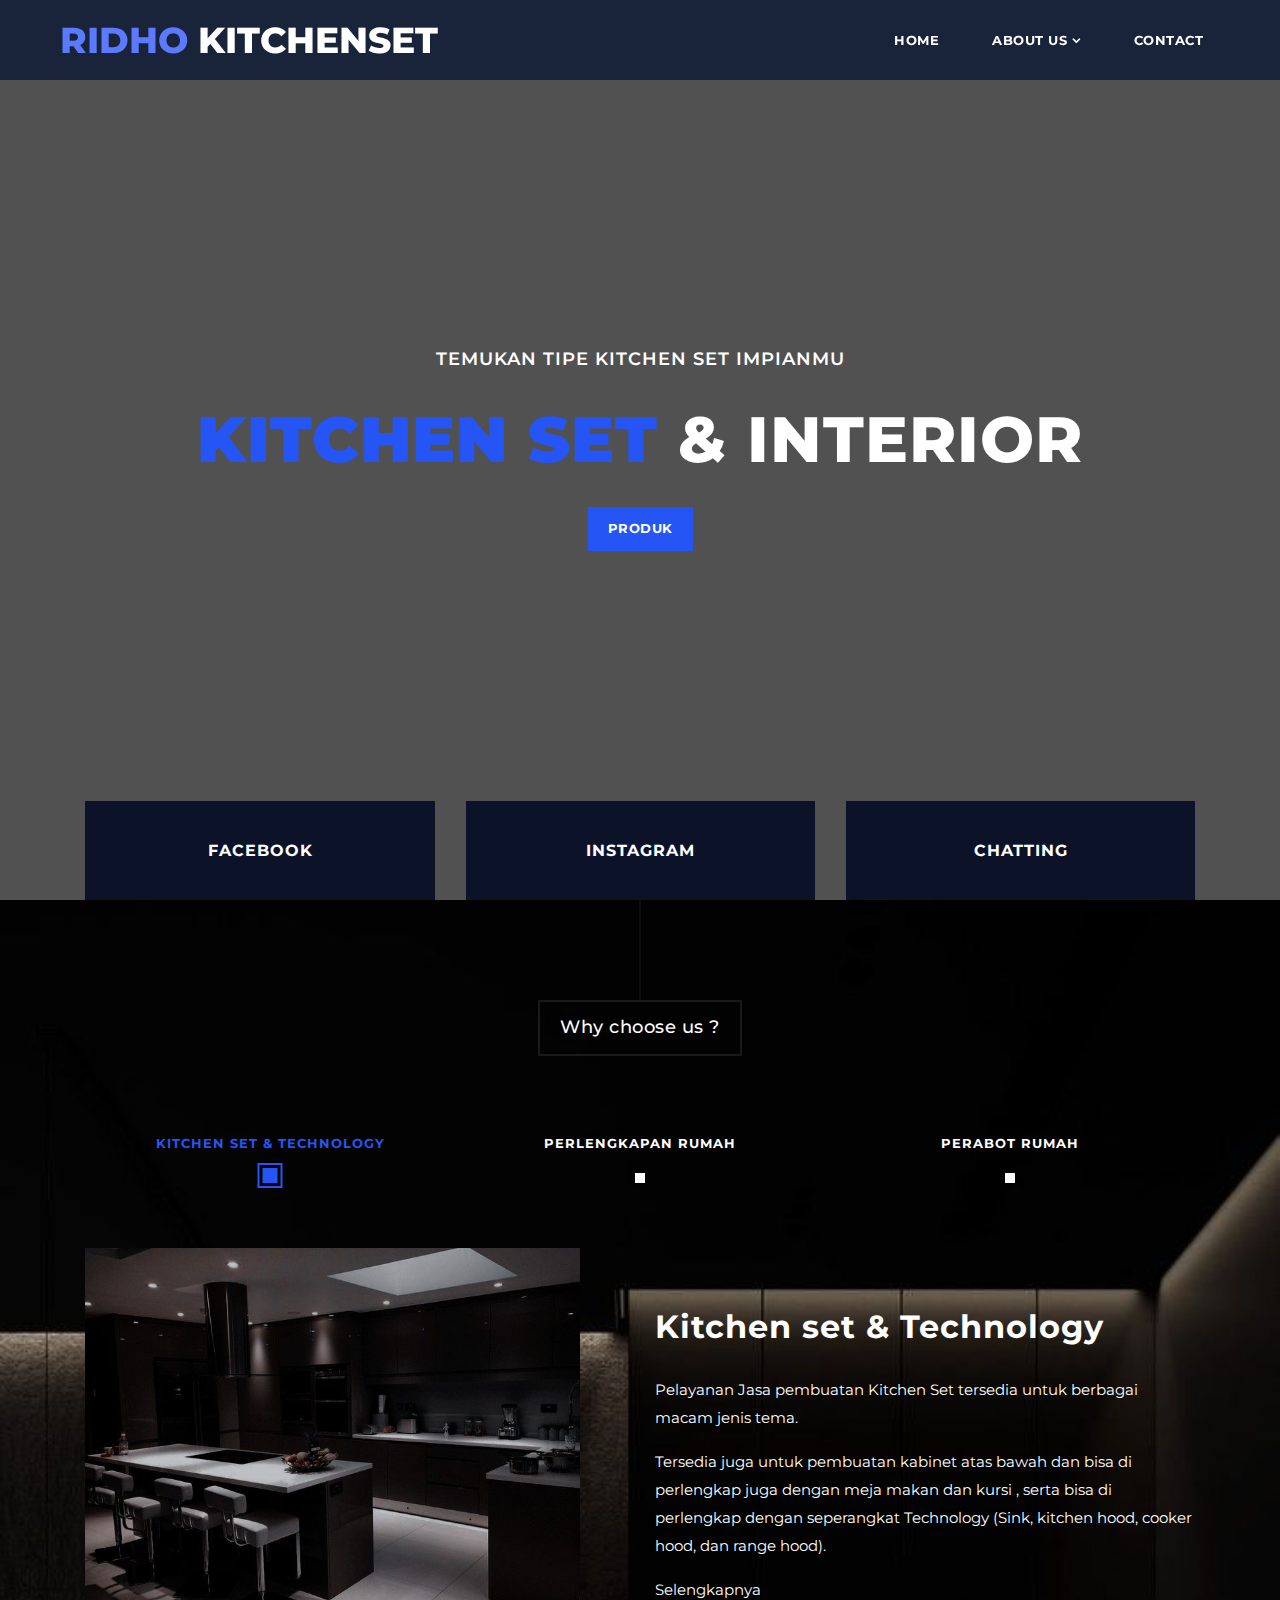
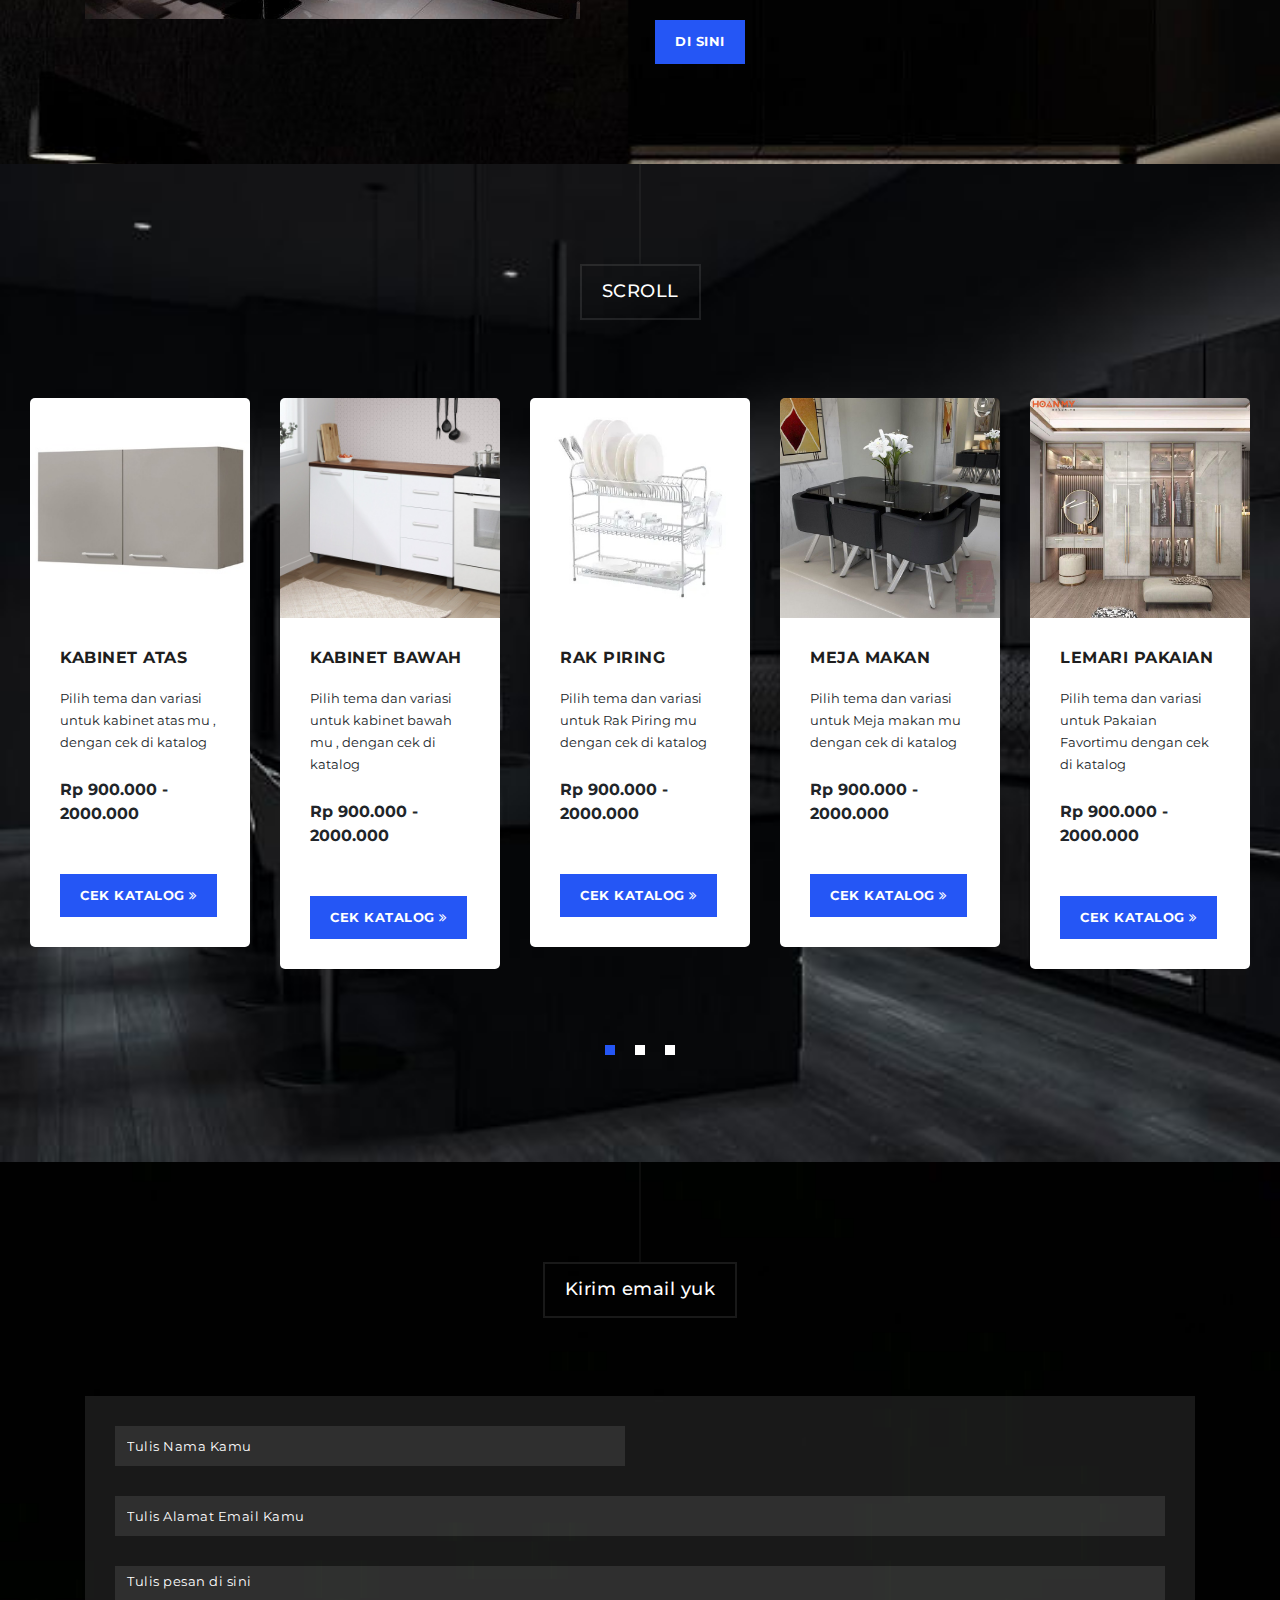
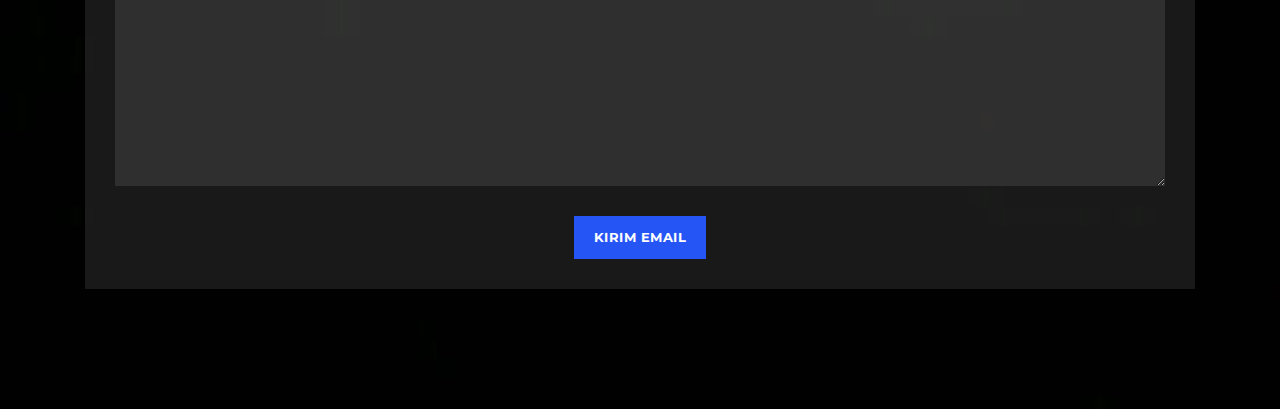
==== index.html @ 4e461154 "first commit" ====
<!DOCTYPE html>
<html lang="en">
  <head>
    <meta charset="utf-8" />
    <meta name="viewport" content="width=device-width, initial-scale=1, shrink-to-fit=no" />
    <meta name="description" content="" />
    <meta name="author" content="" />
    <link href="https://fonts.googleapis.com/css?family=Montserrat:100,200,300,400,500,600,700,800,900" rel="stylesheet" />

    <title>Ridho Kitchen Set</title>

    <!-- Bootstrap core CSS -->
    <link href="vendor/bootstrap/css/bootstrap.min.css" rel="stylesheet" />

    <!-- Additional CSS Files -->
    <link rel="stylesheet" href="assets/css/fontawesome.css" />
    <link rel="stylesheet" href="assets/css/templatemo-grad-school.css" />
    <link rel="stylesheet" href="assets/css/owl.css" />
    <link rel="stylesheet" href="assets/css/lightbox.css" />
  </head>

  <body>
    <!--header-->
    <header class="main-header clearfix" role="header">
      <div class="logo">
        <a href="#"><em>RIDHO</em> KITCHENSET</a>
      </div>
      <a href="#menu" class="menu-link"><i class="fa fa-bars"></i></a>
      <nav id="menu" class="main-nav" role="navigation">
        <ul class="main-menu">
          <li><a href="#section1">Home</a></li>
          <li class="has-submenu">
            <a href="#section2">About Us</a>
            <ul class="sub-menu">
              <li><a href="#section2">Profile</a></li>
              <li><a href="#section3">produk</a></li>
            </ul>
          </li>
          
          <!-- <li><a href="#section5">Video</a></li> -->
          <li><a href="#section6">Contact</a></li>
        </ul>
      </nav>
    </header>

    <!-- ***** Main Banner Area Start ***** -->
    <section class="section main-banner" id="top" data-section="section1">
      <video autoplay muted loop id="bg-video">
        <source src="/assets/images/Beautiful Interior.mp4" type="video/mp4" />
      </video>

      <div class="video-overlay header-text">
        <div class="caption">
          <h6>Temukan tipe Kitchen set impianmu</h6>
          <h2><em>KITCHEN SET</em> & INTERIOR</h2>
          <div class="main-button">
            <div class="scroll-to-section"><a href="#section3">PRODUK</a></div>
          </div>
        </div>
      </div>
    </section>
    <!-- ***** Main Banner Area End ***** -->

    <section class="features">
      <div class="container">
        <div class="row">
          <div class="col-lg-4 col-12">
            <div class="features-post">
              <div class="features-content">
                <div class="content-show">
                  <h4 class="text-center">FACEBOOK</h4>
                </div>
                <div class="content-hide">
                  <p>Kunjungi Kami di Facebook</p>
                  <div><a href="https://www.facebook.com">Klik di sini</a></div>
                </div>
              </div>
            </div>
          </div>
          <div class="col-lg-4 col-12">
            <div class="features-post second-features">
              <div class="features-content">
                <div class="content-show">
                  <h4 class="text-center">INSTAGRAM</h4>
                </div>
                <div class="content-hide">
                     <p>Kunjungi Postingan Kami dan Karya kami di instagram</p>
                   <div><a href="https://www.instagram.com/ridho_kitchensetbekasi/">Klik di sini</a></div>
                </div>
              </div>
            </div>
          </div>
          <div class="col-lg-4 col-12">
            <div class="features-post third-features">
              <div class="features-content">
                <div class="content-show">
                  <h4 class="text-center">CHATTING</h4>
                </div>
                <div class="content-hide">
                  <p>Kamu bisa hubungi kami untuk keterangan lebih lanjut</p>
                  <div><a href="https://wa.me/6287800111429">Klik di sini</a></div>
                </div>
              </div>
            </div>
          </div>
        </div>
      </div>
    </section>

    <section class="section why-us" data-section="section2">
      <div class="container">
        <div class="row">
          <div class="col-md-12">
            <div class="section-heading">
              <h2>Why choose us ?</h2>
            </div>
          </div>
          <div class="col-md-12">
            <div id="tabs">
              <ul>
                <li><a href="#tabs-1">Kitchen set & Technology</a></li>
                <li><a href="#tabs-2">Perlengkapan Rumah</a></li>
                <li><a href="#tabs-3">Perabot rumah</a></li>
              </ul>
              <section class='tabs-content'>
                <article id='tabs-1'>
                  <div class="row">
                    <div class="col-md-6">
                      <img src="assets/images/39dcbdeb-47bd-4129-898d-5c1785a652ee.jpg" alt="">
                    </div>
                    <div class="col-md-6">
                      <h4>Kitchen set & Technology</h4>
                      <p>Pelayanan Jasa pembuatan Kitchen Set tersedia untuk berbagai macam jenis tema.</p>
                      <p>
                        Tersedia juga untuk pembuatan kabinet atas bawah dan bisa di perlengkap juga dengan meja makan dan kursi , serta bisa di perlengkap dengan seperangkat Technology (Sink, kitchen hood, cooker hood, dan range hood).
                      </p>
                      <p>Selengkapnya</p>
                      <div class="main-button">
                        <div class="scroll-to-section"><a href="#section3">Di sini</a></div>
                    </div>
                  </div>
                </article>
                <article id='tabs-2'>
                  <div class="row">
                    <div class="col-md-6">
                      <img src="assets/images/0 Meu iscript.jpg" alt="">
                    </div>
                    <div class="col-md-6">
                      <h4>Top Perlengkapan Rumah</h4>
                      <p>Tersedia juga Perlengkapan Rumah.</p> 
                      <p>Terutama meja rias , Lemari , meja belajar , Meja makan , kursi , Kabinet Buku , Rak Sepatu , dll</p>
                    </div>
                  </div>
                </article>
                <article id='tabs-3'>
                  <div class="row">
                    <div class="col-md-6">
                      <img src="assets/images/The Plan Of Destiny.jpg" alt="">
                    </div>
                    <div class="col-md-6">
                      <h4>Perabotan Rumah</h4>
                      <p>Tersedia juga perabot rumah lengkap , seperti : </p>
                      <p>Alat Dapur , Alat masak, Gantungan Pakaian , Rak piring , Lampu , dll .</p>
                    </div>
                  </div>
                </article>
              </section>
            </div>
          </div>
        </div>
      </div>
    </section>

  
   
  <section class="section courses" data-section="section3">
    <div class="container-fluid">
      <div class="row">
        <div class="col-md-12">
          <div class="section-heading">
            <h2>SCROLL</h2>
          </div>
        </div>
        <div class="owl-carousel owl-theme">
          <div class="item">
            <img src="assets/images/Kabinet atas.jpg" alt="">
            <div class="down-content">
              <h4>Kabinet atas</h4>
              <p> Pilih tema dan variasi untuk kabinet atas mu , dengan cek di katalog </p>
            
              <strong>Rp 900.000 - 2000.000</strong>
              <br>
              <br>
              <br>
                <div class="main-button">
                  <a href="Katalog.html">Cek Katalog  <i class="fa fa-angle-double-right"></i></a>
              </div>
            </div>
          </div>
          <div class="item">
            <img src="assets/images/kabin bawah.jpg" alt="">
            <div class="down-content">
              <h4>Kabinet bawah</h4>
              <p>Pilih tema dan variasi untuk kabinet bawah mu , dengan cek di katalog </p>
          
              <strong>Rp 900.000 - 2000.000</strong>
              <br>
              <br>
              <br>
                <div class="main-button">
                  <a href="Katalog.html">Cek Katalog  <i class="fa fa-angle-double-right"></i></a>
              </div>
            </div>
          </div>
          <div class="item">
            <img src="assets/images/10361595_1.jpg" alt="">
            <div class="down-content">
              <h4> Rak Piring </h4>
              <p>Pilih tema dan variasi untuk Rak Piring mu dengan cek di katalog</p>
              
              <strong>Rp 900.000 - 2000.000</strong>
              <br>
              <br>
              <br>
                <div class="main-button">
                  <a href="Katalog.html">Cek Katalog  <i class="fa fa-angle-double-right"></i></a>
              </div>
            </div>
          </div>
          <div class="item">
            <img src="assets/images/home decoration design for beginners.jpg" alt="">
            <div class="down-content">
              <h4>Meja Makan</h4>
              <p>Pilih tema dan variasi untuk Meja makan mu dengan cek di katalog</p>
             
              <strong>Rp 900.000 - 2000.000</strong>
              <br>
              <br>
              <br>
                <div class="main-button">
                  <a href="Katalog.html">Cek Katalog  <i class="fa fa-angle-double-right"></i></a>
              </div>
            </div>
          </div>
          <div class="item">
            <img src="assets/images/Modern Cupboard Design Ideas for Bedroom 2022__Modern Wardrobe Interior Design.jpg" alt="">
            <div class="down-content">
              <h4>Lemari Pakaian</h4>
              <p>Pilih tema dan variasi untuk Pakaian Favortimu dengan cek di katalog </p>
              
              <strong>Rp 900.000 - 2000.000</strong>
              <br>
              <br>
              <br>
                <div class="main-button">
                  <a href="Katalog.html">Cek Katalog  <i class="fa fa-angle-double-right"></i></a>
              </div>
            </div>
          </div>
          <div class="item">
            <img src="assets/images/Rak Kreasi.jpg" alt="">
            <div class="down-content">
              <h4>Variasi Rak</h4>
              <p>Pilih tema dan variasi untuk Pakaian Favortimu dengan cek di katalog </p>
             
              <strong>Rp 900.000 - 2000.000</strong>
              <br>
              <br>
              <br>
                <div class="main-button">
                  <a href="Katalog.html">Cek Katalog  <i class="fa fa-angle-double-right"></i></a>
              </div>
            </div>
          </div>
          <div class="item">
            <img src="assets/images/Cute Tree Night Light JK2141.jpg" alt="">
            <div class="down-content">
              <h4>Kreasi Lampu</h4>
              <p>Pilih tema dan variasi untuk Lampu Favortimu dengan cek di katalog.</p>
              
              <strong>Rp 900.000 - 2000.000</strong>
              <br>
              <br>
              <br>
                <div class="main-button">
                  <a href="Katalog.html">Cek Katalog  <i class="fa fa-angle-double-right"></i></a>
              </div>
            </div>
          </div>
          <div class="item">
            <img src="assets/images/images (7).jpg" alt="">
            <div class="down-content">
              <h4> Technology & Alat Kebersihan</h4>
              <p>Pilih tema dan variasi untuk Technology dan alat kebersihan mu dengan cek di katalog </p>
             
              <strong>Rp 900.000 - 2000.000</strong>
              <br>
              <br>
              <br>
                <div class="main-button">
                  <a href="Katalog.html">Cek Katalog  <i class="fa fa-angle-double-right"></i></a>
              </div>
            </div>
          </div>
          <div class="item">
            <img src="assets/images/Alat Makan.jpg" alt="">
            <div class="down-content">
              <h4>Alat Makan</h4>
              <p>Pilih tema dan variasi untuk Alat Makan mu dengan cek di katalog</p>
              
              <strong>Rp 900.000 - 2000.000</strong>
              <br>
              <br>
              <br>
                <div class="main-button">
                  <a href="Katalog.html">Cek Katalog  <i class="fa fa-angle-double-right"></i></a>
              </div>
            </div>
          </div>
          <div class="item">
            <img src="assets/images/ALAT DAPUR.png" alt="">
            <div class="down-content">
              <h4>Alat Dapur</h4>
              <p>Pilih tema dan variasi untuk Alat Dapur favorit - mu , dengan cek di katalog</p>
             
              <strong>Rp 900.000 - 2000.000</strong>
              <br>
              <br>
              <br>
                <div class="main-button">
                  <a href="Katalog.html">Cek Katalog  <i class="fa fa-angle-double-right"></i></a>
              </div>
            </div>
          </div>
          <div class="item">
            <img src="assets/images/Kitchen hood.jpg" alt="">
            <div class="down-content">
              <h4>Kitchen Hood</h4>
              <p>Pilih tema dan variasi untuk Kitchen Hood favorit mu , dengan cek di katalog</p>
              
              <strong>Rp 900.000 - 2000.000</strong>
              <br>
              <br>
              <br>
                <div class="main-button">
                <a href="Katalog.html">Cek Katalog  <i class="fa fa-angle-double-right"></i></a>
              </div>
            </div>
          </div>
          <div class="item ">
            <img src="assets/images/Kompor dan oven.jpg" alt="">
            <div class="down-content">
              <h4>Kompor & Oven </h4>
              <p>Pilih tema dan variasi untuk kompor & Oven mu , dengan cek di katalog</p>
              
              <strong>Rp 900.000 - 2000.000</strong>
              <br>
              <br>
              <br>
                <div class="main-button">
                  <a href="Katalog.html">Cek Katalog  <i class="fa fa-angle-double-right"></i></a>
                </div>
            </div>
          </div>
        </div>
      </div>
    </div>
  </section>

   

    <section class="section contact" data-section="section6">
      <div class="container">
        <div class="row">
          <div class="col-md-12">
            <div class="section-heading">
              <h2>Kirim email yuk</h2>
            </div>
          </div>
          <div class="col-md-12 text-center">
            <form id="contact" action="https://formspree.io/f/xnqreedb" method="post">
              <div class="row">
                <div class="col-md-6">
                  <fieldset>
                    <input name="name" type="text" class="form-control" id="name" placeholder="Tulis Nama Kamu" required="" />
                  </fieldset>
                </div>
                <div class="col-md-12">
                  <fieldset>
                    <input name="email" type="text" class="form-control" id="email" placeholder="Tulis Alamat Email Kamu" required="" />
                  </fieldset>
                </div>
                <div class="col-md-12">
                  <fieldset>
                    <textarea name="message" rows="6" class="form-control" id="message" placeholder="Tulis pesan di sini" required=""></textarea>
                  </fieldset>
                </div>
                <div class="col-md-12">
                  <fieldset>
                    <button type="submit" id="form-submit" class="button">Kirim Email</button>
                  </fieldset>
                </div>
              </div>
            </form>
          </div>
        </div>
      </div>
    </section>

    <!-- Scripts -->
    <!-- Bootstrap core JavaScript -->
    <script src="vendor/jquery/jquery.min.js"></script>
    <script src="vendor/bootstrap/js/bootstrap.bundle.min.js"></script>

    <script src="assets/js/isotope.min.js"></script>
    <script src="assets/js/owl-carousel.js"></script>
    <script src="assets/js/lightbox.js"></script>
    <script src="assets/js/tabs.js"></script>
    <script src="assets/js/video.js"></script>
    <script src="assets/js/slick-slider.js"></script>
    <script src="assets/js/custom.js"></script>
    <script>
      //according to loftblog tut
      $(".nav li:first").addClass("active");

      var showSection = function showSection(section, isAnimate) {
        var direction = section.replace(/#/, ""),
          reqSection = $(".section").filter('[data-section="' + direction + '"]'),
          reqSectionPos = reqSection.offset().top - 0;

        if (isAnimate) {
          $("body, html").animate(
            {
              scrollTop: reqSectionPos,
            },
            800
          );
        } else {
          $("body, html").scrollTop(reqSectionPos);
        }
      };

      var checkSection = function checkSection() {
        $(".section").each(function () {
          var $this = $(this),
            topEdge = $this.offset().top - 80,
            bottomEdge = topEdge + $this.height(),
            wScroll = $(window).scrollTop();
          if (topEdge < wScroll && bottomEdge > wScroll) {
            var currentId = $this.data("section"),
              reqLink = $("a").filter("[href*=\\#" + currentId + "]");
            reqLink.closest("li").addClass("active").siblings().removeClass("active");
          }
        });
      };

      $(".main-menu, .scroll-to-section").on("click", "a", function (e) {
        if ($(e.target).hasClass("external")) {
          return;
        }
        e.preventDefault();
        $("#menu").removeClass("active");
        showSection($(this).attr("href"), true);
      });

      $(window).scroll(function () {
        checkSection();
      });
    </script>
  </body>
</html>
---- assets/css/templatemo-grad-school.css ----
@import url(fontawesome.css);
@import url("<link href="https://fonts.googleapis.com/css?family=Montserrat:100, 200, 300, 400, 500, 600, 700, 800, 900" rel="stylesheet">") ; body {
  font-family: "Montserrat", sans-serif;
}

/* Basic */

a {
  color: #3cf;
  text-decoration: none;
}

a:hover {
  color: rgb(29, 51, 255);
  text-decoration: none;
}

ul {
  padding: 0px;
  margin: 0px;
  list-style: none;
}

p {
  font-size: 13px;
  line-height: 22px;
}

.section-heading {
  text-align: center;
  margin-bottom: 70px;
}

.section-heading h2:before {
  width: 1px;
  height: 100px;
  background-color: rgba(250, 250, 250, 0.1);
  position: absolute;
  top: -102px;
  content: "";
  left: 50%;
  transform: translate(-50%);
}

.section-heading h2 {
  margin-top: 100px;
  position: relative;
  font-size: 18px;
  font-weight: 500;
  color: #fff;
  letter-spacing: 0.5px;
  display: inline-block;
  padding: 15px 20px;
  border: 2px solid rgba(250, 250, 250, 0.1);
}

/* Buttons */

.main-button a {
  background-color: #2556f5;
  color: #fff;
  font-size: 13px;
  text-transform: uppercase;
  letter-spacing: 0.5px;
  font-weight: 700;
  padding: 12px 20px;
  display: inline-block;
  outline: none;
}

a.menu-link {
  display: none;
}

@media screen and (max-width: 950px) {
  a.menu-link {
    float: right;
    display: block;
    font-size: 36px;
    color: #fff;
    padding-right: 30px;
    padding-top: 15px;
  }
  nav[role="navigation"] {
    clear: both;
    -webkit-transition: all 0.3s ease-out;
    -moz-transition: all 0.3s ease-out;
    -ms-transition: all 0.3s ease-out;
    -o-transition: all 0.3s ease-out;
    transition: all 0.3s ease-out;
  }
  .js nav[role="navigation"] {
    overflow: hidden;
    max-height: 0;
  }
  nav[role="navigation"].active {
    max-height: 20em;
    height: 20em;
    overflow-y: scroll;
  }
  nav[role="navigation"] ul {
    top: 0;
    width: 100%;
    position: relative;
    margin: 0;
    padding: 0;
    border-top: 1px solid rgba(250, 250, 250, 0.25);
    background-color: rgba(22, 34, 57, 0.99);
  }
  nav[role="navigation"] li a {
    display: block;
    padding: 15px 0px;
    border-bottom: 1px solid rgba(250, 250, 250, 0.25);
    text-align: center;
    color: #fff;
    font-size: 13px;
    text-transform: uppercase;
    font-weight: 700;
    line-height: 1.5;
  }
  nav[role="navigation"] li:hover a,
  nav[role="navigation"] li.active a {
    color: #2541f5;
  }

  @media screen and (min-width: 951px) {
    .js nav[role="navigation"] {
      max-height: none;
    }

    nav[role="navigation"] li {
      display: inline-block;
      margin: 0 0.25em;
    }
    nav[role="navigation"] li a {
      border: 0;
    }
  }
}

/* Header */

@media screen and (max-width: 1050px) {
  .main-header .logo {
    padding-left: 30px !important;
  }

  .main-menu {
    padding-right: 30px !important;
  }

  .main-menu li {
    margin-left: 5px !important;
  }
}

.main-header {
  background-color: rgba(22, 34, 57, 0.95);
  height: 80px;
  position: fixed;
  z-index: 12;
  width: 100%;
  top: 0;
}

.main-header .logo {
  float: left;
  line-height: 80px;
  padding-left: 60px;
}

.main-header .logo a {
  font-size: 36px;
  text-transform: uppercase;
  font-weight: 800;
  color: #fff;
}
.main-header .logo a em {
  font-style: normal;
  color: #5c7aff;
}

.main-menu {
  float: right;
  padding-right: 60px;
}

.main-menu li {
  display: inline-block;
  line-height: 79px;
  margin-left: 15px;
  position: relative;
}

.main-menu li:first-child {
  margin-left: 0px;
}

.main-menu li a {
  padding: 10px 15px;
  font-size: 13px;
  text-transform: uppercase;
  letter-spacing: 0.5px;
  font-weight: 700;
  color: #fff;
  border: 2px solid transparent;
  transition: all 0.5s;
}

.main-menu li.has-submenu a:after {
  content: "\f107";
  font-family: "FontAwesome";
  margin-left: 5px;
}

.main-menu li.has-submenu ul li a:after {
  display: none;
}

.main-menu li .sub-menu {
  position: absolute;
  width: 160px;
  background-color: #18233a;
  opacity: 0;
  visibility: hidden;
  transition: all 0.5s;
}

.main-menu li:hover .sub-menu {
  opacity: 1;
  visibility: visible;
}

.main-menu li .sub-menu li {
  display: block;
  line-height: 20px;
  margin-left: 0px;
  margin-bottom: 15px;
  padding-bottom: 15px;
  border-bottom: 1px solid #121b2f;
}

.main-menu li .sub-menu li:first-child {
  padding-top: 15px;
}

.main-menu li .sub-menu li:last-child {
  margin-bottom: 0px;
  border-bottom: none;
}

.main-menu li .sub-menu li a {
  font-size: 12px;
  font-weight: 500;
  padding: 0px 15px;
  letter-spacing: 0.5px;
  border: none;
  transition: all 0.5s;
}

.main-menu li .sub-menu li a:hover {
  color: #2556f5;
  border: none;
}

.main-nav li:hover a,
.main-nav li.active a {
  border: 2px solid #2556f5;
}

@media (max-width: 950px) {
  .main-nav li:hover a,
  .main-nav li.active a {
    border: 2px solid transparent;
    border-bottom: 1px solid rgba(250, 250, 250, 0.25);
  }
}

/* Slider */

.main-banner {
  position: relative;
  max-height: 100%;
  overflow: hidden;
  margin-bottom: -7px;
}

#bg-video {
  min-width: 100%;
  min-height: 100vh;
  max-width: 100%;
  max-height: 100vh;
  object-fit: cover;
  z-index: -1;
}

#bg-video::-webkit-media-controls {
  display: none !important;
}

.video-overlay {
  position: absolute;
  background-color: rgba(51, 51, 51, 0.85);
  top: 0;
  left: 0;
  bottom: 7px;
  width: 100%;
}

.main-banner .caption {
  text-align: center;
  position: absolute;
  width: 80%;
  left: 50%;
  top: 50%;
  transform: translate(-50%, -50%);
}

.main-banner .caption h6 {
  margin-top: 0px;
  font-size: 18px;
  text-transform: uppercase;
  font-weight: 600;
  color: #fff;
  letter-spacing: 1px;
}

.main-banner .caption h2 {
  margin-top: 30px;
  margin-bottom: 30px;
  font-size: 64px;
  text-transform: uppercase;
  font-weight: 800;
  color: #fff;
  letter-spacing: 1px;
}

.main-banner .caption h2 em {
  font-style: normal;
  color: #2556f5;
  font-weight: 900;
}

@media screen and (max-width: 1180px) {
  .main-banner .caption h6 {
    font-weight: 500;
  }

  .main-banner .caption h2 {
    font-size: 58px;
  }
}
@media screen and (max-width: 767px) {
  .main-banner .caption h6 {
    font-weight: 500;
  }

  .main-banner .caption h2 {
    font-size: 36px;
  }
}

/* Features */

section.features .col-4 {
  padding-left: 0px;
  padding-right: 0px;
}

.features-post {
  position: relative;
  margin-bottom: 0px;
}

.features-thumb {
  overflow: hidden;
  position: relative;
}

.features-thumb img {
  width: 100%;
}

.features-content {
  position: absolute;
  bottom: 0;
  left: 0;
  width: 100%;
  background-color: #0c1228;
  color: #fff;
  padding: 40px;
}

.features-content:hover {
  background-color:#2556f5;;
  box-shadow: 0px 0px 30px rgba(0, 0, 0, 0.5);
}

.features-content h4 {
  font-size: 16px;
  text-transform: uppercase;
  font-weight: 700;
  color: #fff;
  letter-spacing: 1px;
  margin-bottom: 0px;
}

.features-content h4 i {
  margin-right: 15px;
  font-size: 24px;
}

.features-content p {
  margin-bottom: 0px;
}

.features-content a {
  margin-top: 15px;
  display: inline-block;
  text-transform: uppercase;
  color: #fff;
  letter-spacing: 0.5px;
  font-weight: 700;
  font-size: 14px;
  border-bottom: 2px solid #fff;
}

.features-content p.hidden-sm {
  display: none;
}

.second-features,
.third-features {
  border-left: 1px solid rgba(250, 250, 250, 0.1);
}

.content-hide {
  margin-top: 15px;
  display: none;
}

.content-hide p {
  color: #fff;
}

@media screen and (max-width: 767px) {
  .features-content {
    padding: 15px;
  }
  .features-content h4 i {
    display: block;
    margin-bottom: 10px;
  }
  .features-content h4 {
    font-size: 14px;
  }
  .features-content p {
    display: none;
  }
  .features-content p.hidden-sm {
    display: block;
  }
  .features-content a {
    letter-spacing: 0px;
    font-size: 13px;
    font-weight: 600;
  }
}

/* Why Choosing Us */

section.why-us {
  background-image: url(../images/download\ \(12\).jpg);
  background-color: #172238;
  background-repeat: no-repeat;
  background-size: cover;
  padding-bottom: 100px;
}

#tabs {
  text-align: center;
}
#tabs ul {
  margin: 0;
  padding: 0;
  -webkit-column-count: 3;
  -moz-column-count: 3;
  column-count: 3;
  -webkit-column-gap: 0;
  -moz-column-gap: 0;
  column-gap: 0;
}
#tabs ul::after {
  clear: both;
  content: "";
  display: table;
}
#tabs ul li {
  display: block;
  font-weight: 400;
  font-size: 1.2em;
  letter-spacing: 1px;
  text-align: center;
}
#tabs ul li a {
  display: block;
  font-size: 13px;
  font-weight: 700;
  letter-spacing: 1px;
  cursor: pointer;
  outline: 0;
  padding-bottom: 30px;
  color: #fff;
  text-decoration: none;
  text-transform: uppercase;
  position: relative;
}
#tabs ul li a:after {
  transition: all 0.3s;
  width: 10px;
  height: 10px;
  background-color: #fff;
  content: "";
  position: absolute;
  left: 50%;
  transform: translate(-50%);
  bottom: 0;
}
#tabs ul li a:before {
  transition: all 0.3s;
  width: 25px;
  height: 25px;
  border: 2px solid transparent;
  background-color: transparent;
  content: "";
  position: absolute;
  left: 50%;
  transform: translate(-50%);
  bottom: -5px;
}
#tabs ul li span {
  display: block;
  margin-bottom: 0.75em;
}
#tabs ul .ui-tabs-active {
}
#tabs ul .ui-tabs-active a {
  color: #2556f5;
}
#tabs ul .ui-tabs-active a:after {
  background-color:#2556f5;;
  width: 15px;
  height: 15px;
}
#tabs ul .ui-tabs-active a:before {
  border-color:#2556f5;;
}
#tabs h4 {
  margin-top: 60px;
  font-size: 32px;
  font-weight: 700;
  letter-spacing: 1px;
  color: #fff;
  margin-bottom: 30px;
}

#tabs p {
  color: #fff;
  font-size: 15px;
  line-height: 28px;
}

.tabs-content {
  margin-top: 60px;
  text-align: left;
}

@media screen and (max-width: 767px) {
  .tabs-content {
    text-align: center;
  }
}

.tabs-content img {
  width: 100%;
  overflow: hidden;
  padding-right: 45px;
}

@media screen and (max-width: 767px) {
  .tabs-content img {
    padding-right: 0px;
  }
}

/* Coming Soon */

section.coming-soon {
  background-image: url(../images/Black\ Plain.jpg);
  background-repeat: no-repeat;
  background-size: cover;
  background-color: #172238;
  padding: 120px 0px;
}

section.coming-soon .continer .counter div {
  display: inline-block;
}
section.coming-soon .continer h4 {
  margin-top: 100px;
  font-size: 30px;
  color: #fff;
  font-weight: 800;
  letter-spacing: 0.5px;
  line-height: 40px;
  margin-bottom: 50px;
}
section.coming-soon .continer h4 em {
  font-style: normal;
  color: #2556f5;;
}

@media screen and (max-width: 767px) {
  section.coming-soon .continer h4 {
    text-align: center;
  }
}

section.coming-soon .continer .counter .days,
section.coming-soon .continer .counter .hours,
section.coming-soon .continer .counter .minutes,
section.coming-soon .continer .counter .seconds {
  width: 22%;
  height: 140px;
  float: left;
  text-align: center;
  font-size: 48px;
  font-weight: 800;
  letter-spacing: 1px;
  color: #fff;
  background-color: rgba(250, 250, 250, 0.1);
}
@media screen and (max-width: 992px) {
  section.coming-soon .continer .counter .days,
  section.coming-soon .continer .counter .hours,
  section.coming-soon .continer .counter .minutes,
  section.coming-soon .continer .counter .seconds {
    font-size: 26px;
  }

  section.coming-soon .continer .counter .days .value,
  section.coming-soon .continer .counter .hours .value,
  section.coming-soon .continer .counter .minutes .value,
  section.coming-soon .continer .counter .seconds .value {
    margin-top: 40px !important;
  }

  section.coming-soon .continer .counter span {
    font-size: 14px !important;
  }
}
section.coming-soon .continer .counter .days,
section.coming-soon .continer .counter .hours,
section.coming-soon .continer .counter .minutes {
  margin-right: 4%;
}
section.coming-soon .continer .counter .days .value,
section.coming-soon .continer .counter .hours .value,
section.coming-soon .continer .counter .minutes .value,
section.coming-soon .continer .counter .seconds .value {
  margin-top: 15px;
  display: block;
  width: 100%;
}

section.coming-soon .continer .counter span {
  font-size: 18px;
  text-transform: uppercase;
  color: #2556f5;
  font-weight: 500;
  letter-spacing: 1px;
  margin-top: 0px;
  display: block;
}

section.coming-soon .right-content {
  margin-left: 30px;
}

@media screen and (max-width: 767px) {
  section.coming-soon .right-content {
    margin-top: 60px;
    margin-left: 0px;
  }
}

section.coming-soon .top-content {
  margin-bottom: -8px;
}

section.coming-soon .top-content h6 {
  font-size: 14px;
  color: #fff;
  background-color: rgba(250, 250, 250, 0.2);
  padding: 40px;
  text-align: center;
  line-height: 24px;
}

section.coming-soon .top-content h6 em {
  font-style: normal;
  font-weight: 600;
}

section.coming-soon form {
  background-color: rgba(250, 250, 250, 0.1);
  padding: 60px 40px;
  width: 100%;
  text-align: center;
}

section.coming-soon form input {
  width: 100%;
  height: 40px;
  background-color: rgba(250, 250, 250, 0.1);
  border-radius: 0px;
  border: none;
  outline: none;
  color: #fff;
  font-size: 13px;
  margin-bottom: 20px;
  letter-spacing: 0.5px;
}

section.coming-soon form input:focus {
  outline: none;
  border: none;
  box-shadow: none;
  color: #fff;
  background-color: rgba(250, 250, 250, 0.1);
}

section.coming-soon form::placeholder {
  color: #fff;
}
section.coming-soon form input::placeholder {
  color: #fff;
}
section.coming-soon form input::placeholder {
  color: #fff;
}

section.coming-soon form button {
  margin-top: 10px;
  background-color: #2556f5;
  color: #fff;
  font-size: 13px;
  text-transform: uppercase;
  letter-spacing: 0.5px;
  font-weight: 700;
  padding: 12px 20px;
  display: inline-block;
  outline: none;
  box-shadow: none;
  border: none;
}

/* Courses */

section.courses {
  background-image: url(../images/kitchen\ black\ bg.jpg);
  background-repeat: no-repeat;
  background-size: cover;
  background-color: #3e3e3e;
  padding-bottom: 100px;
  padding: 0px 30px 100px 30px;
}

section.courses .item img {
  border-top-right-radius: 5px;
  border-top-left-radius: 5px;
}

section.courses .item .down-content {
  padding: 30px;
  background-color: #fff;
  border-bottom-right-radius: 5px;
  border-bottom-left-radius: 5px;
}

section.courses .item .down-content h4 {
  font-size: 16px;
  text-transform: uppercase;
  color: #1e1e1e;
  letter-spacing: 0.5px;
  font-weight: 700;
  margin-top: 0px;
  margin-bottom: 20px;
}

section.courses .item .down-content p {
  margin-bottom: 25px;
}



section.courses .item .down-content .text-button-pay {
  float: right;
  display: inline-block;
  margin-top: -30px;
}

section.courses .item .down-content .text-button-pay a {
  color: #2556f5;
  font-size: 13px;
}

section.courses .item .down-content .text-button-free {
  float: right;
  display: inline-block;
  margin-top: -30px;
}

section.courses .item .down-content .text-button-free a {
  color: #7a7a7a;
  font-size: 13px;
}

section.courses .owl-carousel .owl-nav {
  display: none;
}

section.courses .owl-carousel .owl-dots {
  text-align: center;
}

section.courses .owl-carousel button.owl-dot {
  width: 10px;
  height: 10px;
  background-color: #fff;
  margin: 50px 10px 0px 10px;
  outline: none;
}
section.courses .owl-carousel button.active {
  background-color: #2556f5;
}

/* Video */

section.video {
  background-image: url(../images/video-bg.jpg);
  background-repeat: no-repeat;
  background-size: cover;
  background-color: #172238;
  padding: 120px 0px;
}

section.video .left-content {
  color: #fff;
}

section.video .left-content span {
  text-transform: uppercase;
  font-size: 14px;
  letter-spacing: 0.5px;
}

section.video .left-content h4 {
  margin-top: 20px;
  font-size: 30px;
  color: #fff;
  font-weight: 800;
  letter-spacing: 0.5px;
  line-height: 40px;
  margin-bottom: 20px;
}
section.video .left-content h4 em {
  font-style: normal;
  color: #2556f5;;
}

section.video .left-content .main-button {
  margin-top: 30px;
}

.video-item {
  position: relative;
  width: 100%;
  max-width: 600px;
  margin: 0px auto 0;
}

@media screen and (max-width: 767px) {
  section.video .left-content {
    margin-bottom: 45px;
  }

  section.video .first-item .first-content h4,
  section.video .second-item .second-content h4 {
    text-align: center;
  }
}

.video-item figure {
  position: relative;
  width: 100%;
  font-size: 0;
}
.video-item figure img {
  width: 100%;
}
.video-item figure a:before {
  content: "";
  position: absolute;
  bottom: 10px;
  right: 15px;
  width: 60px;
  height: 60px;
  margin-top: -32.5px;
  margin-left: -32.5px;
  border-radius: 50%;
  background-color: #f5a425;
  z-index: 10;
}
.video-item figure a:after {
  content: "";
  position: absolute;
  bottom: 27.5px;
  right: 20px;
  margin-top: -12.5px;
  margin-left: -7px;
  border: solid 13px transparent;
  border-left: solid 20px;
  border-left-color: #fff;
  z-index: 10;
}
.video-item figure a:hover:before {
  background-color: #2556f5;
}

.video-item .video-caption {
  position: absolute;
  z-index: 10;
  background-color: rgba(250, 250, 250, 0.75);
  height: 80px;
  width: 100%;
  padding: 27px 30px;
  bottom: 0;
}

.video-item .video-caption h4 {
  font-size: 20px;
  text-transform: uppercase;
  font-weight: 700;
  letter-spacing: 1px;
}

/* Magnific Popup CSS */
.mfp-bg {
  top: 0;
  left: 0;
  width: 100%;
  height: 100%;
  z-index: 1042;
  overflow: hidden;
  position: fixed;
  background: #0b0b0b;
  opacity: 0.8;
}

.mfp-wrap {
  top: 0;
  left: 0;
  width: 100%;
  height: 100%;
  z-index: 1043;
  position: fixed;
  outline: none !important;
  -webkit-backface-visibility: hidden;
}

.mfp-container {
  text-align: center;
  position: absolute;
  width: 100%;
  height: 100%;
  left: 0;
  top: 0;
  padding: 0 8px;
  box-sizing: border-box;
}

.mfp-container:before {
  content: "";
  display: inline-block;
  height: 100%;
  vertical-align: middle;
}

.mfp-align-top .mfp-container:before {
  display: none;
}

.mfp-content {
  position: relative;
  display: inline-block;
  vertical-align: middle;
  margin: 0 auto;
  text-align: left;
  z-index: 1045;
}

.mfp-inline-holder .mfp-content,
.mfp-ajax-holder .mfp-content {
  width: 100%;
  cursor: auto;
}

.mfp-ajax-cur {
  cursor: progress;
}

.mfp-zoom-out-cur,
.mfp-zoom-out-cur .mfp-image-holder .mfp-close {
  cursor: -moz-zoom-out;
  cursor: -webkit-zoom-out;
  cursor: zoom-out;
}

.mfp-zoom {
  cursor: pointer;
  cursor: -webkit-zoom-in;
  cursor: -moz-zoom-in;
  cursor: zoom-in;
}

.mfp-auto-cursor .mfp-content {
  cursor: auto;
}

.mfp-close,
.mfp-arrow,
.mfp-preloader,
.mfp-counter {
  -webkit-user-select: none;
  -moz-user-select: none;
  user-select: none;
}

.mfp-loading.mfp-figure {
  display: none;
}

.mfp-hide {
  display: none !important;
}

.mfp-preloader {
  color: #ccc;
  position: absolute;
  top: 50%;
  width: auto;
  text-align: center;
  margin-top: -0.8em;
  left: 8px;
  right: 8px;
  z-index: 1044;
}

.mfp-preloader a {
  color: #ccc;
}

.mfp-preloader a:hover {
  color: #fff;
}

.mfp-s-ready .mfp-preloader {
  display: none;
}

.mfp-s-error .mfp-content {
  display: none;
}

button.mfp-close,
button.mfp-arrow {
  overflow: visible;
  cursor: pointer;
  background: transparent;
  border: 0;
  -webkit-appearance: none;
  display: block;
  outline: none;
  padding: 0;
  z-index: 1046;
  box-shadow: none;
  touch-action: manipulation;
}

button::-moz-focus-inner {
  padding: 0;
  border: 0;
}

.mfp-close {
  width: 44px;
  height: 44px;
  line-height: 44px;
  position: absolute;
  right: 0;
  top: 0;
  text-decoration: none;
  text-align: center;
  opacity: 0.65;
  padding: 0 0 18px 10px;
  color: #fff;
  font-style: normal;
  font-size: 28px;
  font-family: Arial, Baskerville, monospace;
}

.mfp-close:hover,
.mfp-close:focus {
  opacity: 1;
}

.mfp-close:active {
  top: 1px;
}

.mfp-close-btn-in .mfp-close {
  color: #333;
}

.mfp-image-holder .mfp-close,
.mfp-iframe-holder .mfp-close {
  color: #fff;
  right: -6px;
  text-align: right;
  padding-right: 6px;
  width: 100%;
}

.mfp-counter {
  position: absolute;
  top: 0;
  right: 0;
  color: #ccc;
  font-size: 12px;
  line-height: 18px;
  white-space: nowrap;
}

.mfp-arrow {
  position: absolute;
  opacity: 0.65;
  margin: 0;
  top: 50%;
  margin-top: -55px;
  padding: 0;
  width: 90px;
  height: 110px;
  -webkit-tap-highlight-color: transparent;
}

.mfp-arrow:active {
  margin-top: -54px;
}

.mfp-arrow:hover,
.mfp-arrow:focus {
  opacity: 1;
}

.mfp-arrow:before,
.mfp-arrow:after {
  content: "";
  display: block;
  width: 0;
  height: 0;
  position: absolute;
  left: 0;
  top: 0;
  margin-top: 35px;
  margin-left: 35px;
  border: medium inset transparent;
}

.mfp-arrow:after {
  border-top-width: 13px;
  border-bottom-width: 13px;
  top: 8px;
}

.mfp-arrow:before {
  border-top-width: 21px;
  border-bottom-width: 21px;
  opacity: 0.7;
}

.mfp-arrow-left {
  left: 0;
}

.mfp-arrow-left:after {
  border-right: 17px solid #fff;
  margin-left: 31px;
}

.mfp-arrow-left:before {
  margin-left: 25px;
  border-right: 27px solid #3f3f3f;
}

.mfp-arrow-right {
  right: 0;
}

.mfp-arrow-right:after {
  border-left: 17px solid #fff;
  margin-left: 39px;
}

.mfp-arrow-right:before {
  border-left: 27px solid #3f3f3f;
}

.mfp-iframe-holder {
  padding-top: 40px;
  padding-bottom: 40px;
}

.mfp-iframe-holder .mfp-content {
  line-height: 0;
  width: 100%;
  max-width: 900px;
}

.mfp-iframe-holder .mfp-close {
  top: -40px;
}

.mfp-iframe-scaler {
  width: 100%;
  height: 0;
  overflow: hidden;
  padding-top: 56.25%;
}

.mfp-iframe-scaler iframe {
  position: absolute;
  display: block;
  top: 0;
  left: 0;
  width: 100%;
  height: 100%;
  box-shadow: 0 0 8px rgba(0, 0, 0, 0.6);
  background: #000;
}

/* Main image in popup */
img.mfp-img {
  width: auto;
  max-width: 100%;
  height: auto;
  display: block;
  line-height: 0;
  box-sizing: border-box;
  padding: 40px 0 40px;
  margin: 0 auto;
}

/* The shadow behind the image */
.mfp-figure {
  line-height: 0;
}

.mfp-figure:after {
  content: "";
  position: absolute;
  left: 0;
  top: 40px;
  bottom: 40px;
  display: block;
  right: 0;
  width: auto;
  height: auto;
  z-index: -1;
  box-shadow: 0 0 8px rgba(0, 0, 0, 0.6);
  background: #444;
}

.mfp-figure small {
  color: #bdbdbd;
  display: block;
  font-size: 12px;
  line-height: 14px;
}

.mfp-figure figure {
  margin: 0;
}

.mfp-bottom-bar {
  margin-top: -36px;
  position: absolute;
  top: 100%;
  left: 0;
  width: 100%;
  cursor: auto;
}

.mfp-title {
  text-align: left;
  line-height: 18px;
  color: #f3f3f3;
  word-wrap: break-word;
  padding-right: 36px;
}

.mfp-image-holder .mfp-content {
  max-width: 100%;
}

.mfp-gallery .mfp-image-holder .mfp-figure {
  cursor: pointer;
}

@media screen and (max-width: 800px) and (orientation: landscape), screen and (max-height: 300px) {
  /**
       * Remove all paddings around the image on small screen
       */
  .mfp-img-mobile .mfp-image-holder {
    padding-left: 0;
    padding-right: 0;
  }

  .mfp-img-mobile img.mfp-img {
    padding: 0;
  }

  .mfp-img-mobile .mfp-figure:after {
    top: 0;
    bottom: 0;
  }

  .mfp-img-mobile .mfp-figure small {
    display: inline;
    margin-left: 5px;
  }

  .mfp-img-mobile .mfp-bottom-bar {
    background: rgba(0, 0, 0, 0.6);
    bottom: 0;
    margin: 0;
    top: auto;
    padding: 3px 5px;
    position: fixed;
    box-sizing: border-box;
  }

  .mfp-img-mobile .mfp-bottom-bar:empty {
    padding: 0;
  }

  .mfp-img-mobile .mfp-counter {
    right: 5px;
    top: 3px;
  }

  .mfp-img-mobile .mfp-close {
    top: 0;
    right: 0;
    width: 35px;
    height: 35px;
    line-height: 35px;
    background: rgba(0, 0, 0, 0.6);
    position: fixed;
    text-align: center;
    padding: 0;
  }
}
@media all and (max-width: 900px) {
  .mfp-arrow {
    -webkit-transform: scale(0.75);
    transform: scale(0.75);
  }

  .mfp-arrow-left {
    -webkit-transform-origin: 0;
    transform-origin: 0;
  }

  .mfp-arrow-right {
    -webkit-transform-origin: 100%;
    transform-origin: 100%;
  }

  .mfp-container {
    padding-left: 6px;
    padding-right: 6px;
  }
}

/* Contact */

section.contact {
  background-image: url(../images/Black\ Plain.jpg);
  background-repeat: no-repeat;
  background-size: cover;
  background-color: #172238;
  padding-bottom: 120px;
}

section.contact form {
  background-color: rgba(250, 250, 250, 0.1);
  padding: 30px;
  width: 100%;
}

@media screen and (max-width: 767px) {
  section.contact form {
    margin-bottom: 30px;
  }
}

section.contact form input {
  width: 100%;
  height: 40px;
  background-color: rgba(250, 250, 250, 0.1);
  border-radius: 0px;
  border: none;
  outline: none;
  color: #fff;
  font-size: 13px;
  margin-bottom: 30px;
  letter-spacing: 0.5px;
}

section.contact form textarea {
  width: 100%;
  height: 220px;
  max-height: 280px;
  min-height: 220px;
  background-color: rgba(250, 250, 250, 0.1);
  border-radius: 0px;
  border: none;
  outline: none;
  color: #fff;
  font-size: 13px;
  margin-bottom: 30px;
  letter-spacing: 0.5px;
}

section.contact form input:focus,
section.contact form textarea:focus {
  outline: none;
  border: none;
  box-shadow: none;
  color: #fff;
  background-color: rgba(250, 250, 250, 0.1);
}

section.contact form::placeholder {
  color: #fff;
}
section.contact form input::placeholder {
  color: #fff;
}
section.contact form input::placeholder {
  color: #fff;
}

section.contact form::placeholder {
  color: #fff;
}
section.contact form textarea::placeholder {
  color: #fff;
}
section.contact form textarea::placeholder {
  color: #fff;
}

section.contact form button {
  background-color: #2556f5;
  color: #fff;
  font-size: 13px;
  text-transform: uppercase;
  letter-spacing: 0.5px;
  font-weight: 700;
  padding: 12px 20px;
  display: inline-block;
  outline: none;
  box-shadow: none;
  border: none;
}

/* Footer */

footer {
  background-color: #152036;
  text-align: center;
}

footer p {
  margin-bottom: 0px;
  padding: 25px 0px;
  color: #fff;
  font-size: 13px;
  text-transform: uppercase;
  font-weight: 600;
  letter-spacing: 0.5px;
}

footer p a,
footer p a:hover {
  color: #2556f5;
}

@media screen and (max-width: 992px) {
  .features {
    background-color: #0c1228;
  }
  .features-content {
    position: relative;
  }
  .features-post {
    border-left: 0;
  }
}

@media screen and (max-width: 950px) {
  .main-menu {
    padding-right: 0 !important;
  }
  .main-header .logo {
    line-height: 73px;
  }
  .main-menu li {
    display: block;
    line-height: 1;
    margin-left: 0 !important;
  }

  .main-menu li .sub-menu {
    opacity: 1;
    visibility: visible;
    position: static;
    margin-left: auto;
    margin-right: auto;
    width: 100%;
  }
  .main-menu li .sub-menu li:last-child {
    border-bottom: 1px solid rgba(250, 250, 250, 0.25);
  }
}

@media screen and (max-width: 950px) and (max-height: 400px) {
  nav[role="navigation"].active {
    max-height: calc(80px + 100vh);
    overflow-y: auto;
  }
}

@media screen and (max-width: 767px) {
  footer p {
    font-size: 12px;
    font-weight: 600;
    letter-spacing: 0.25px;
  }
}
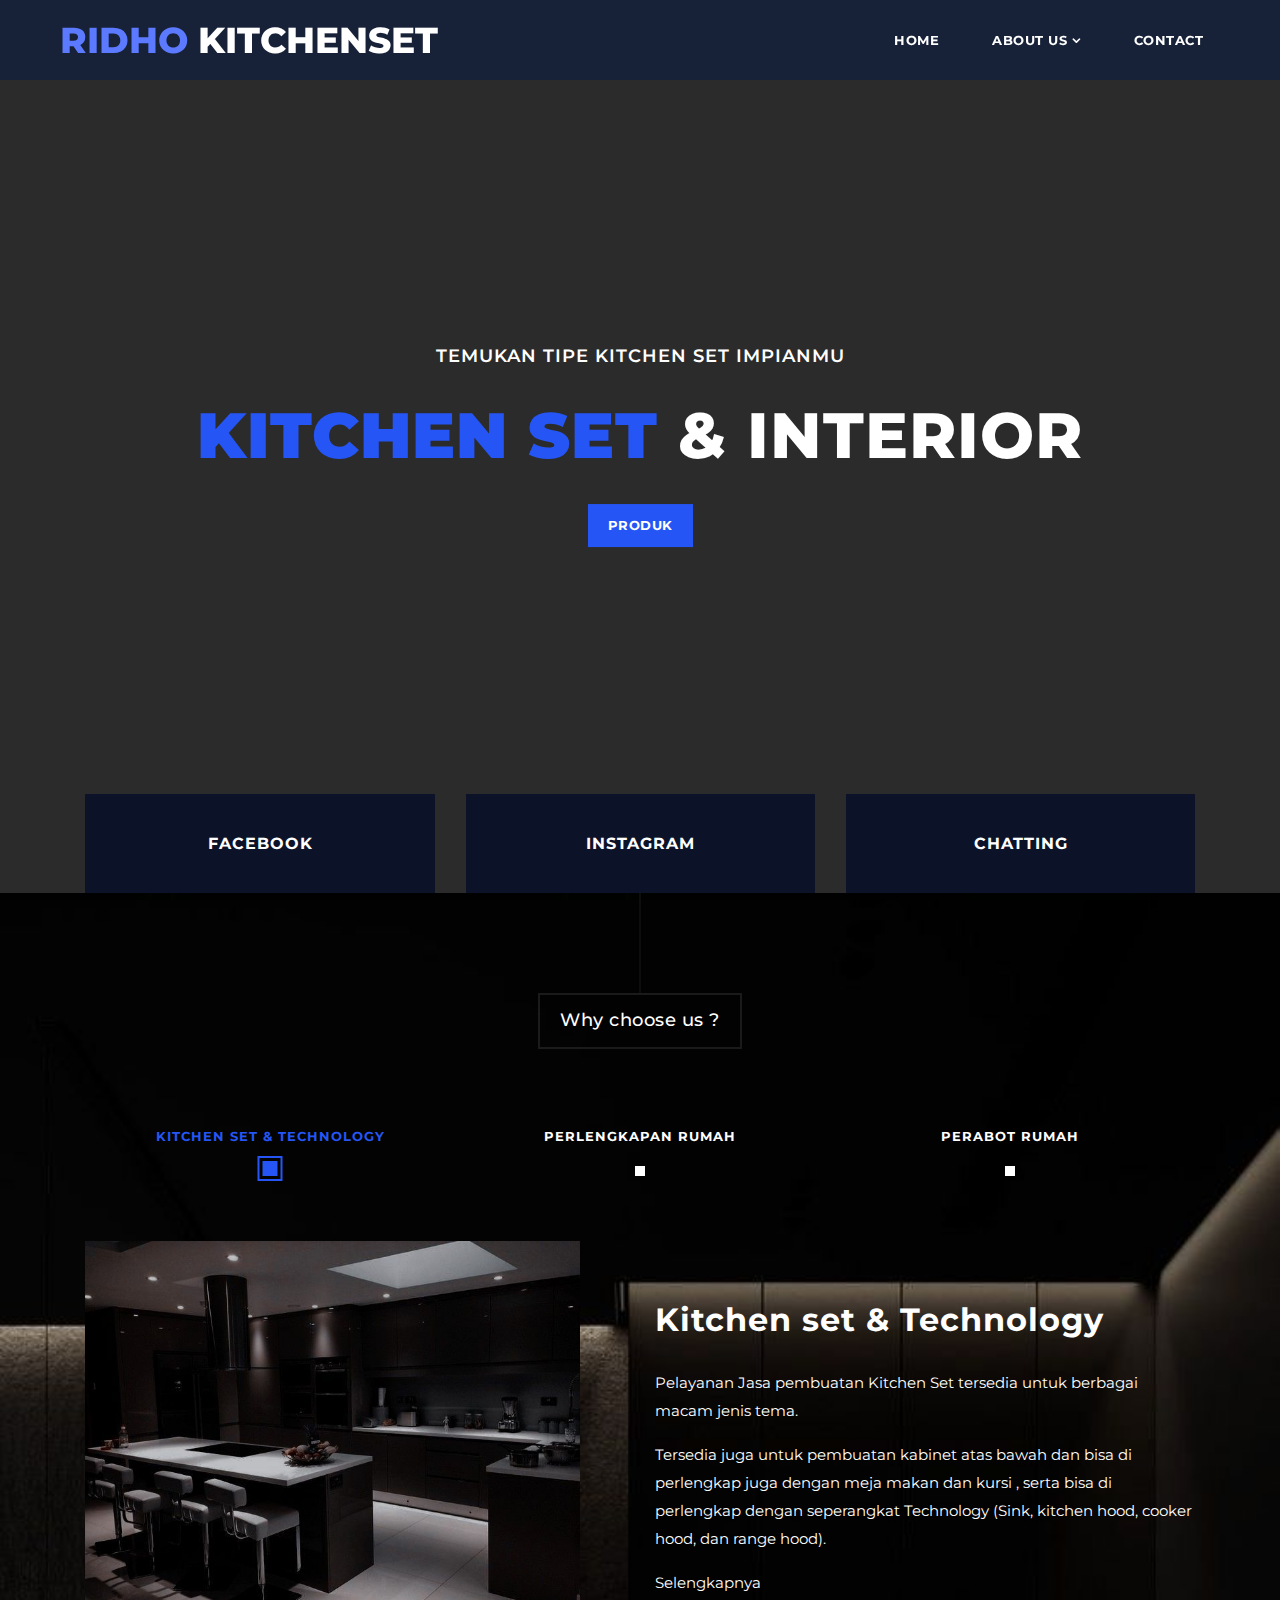
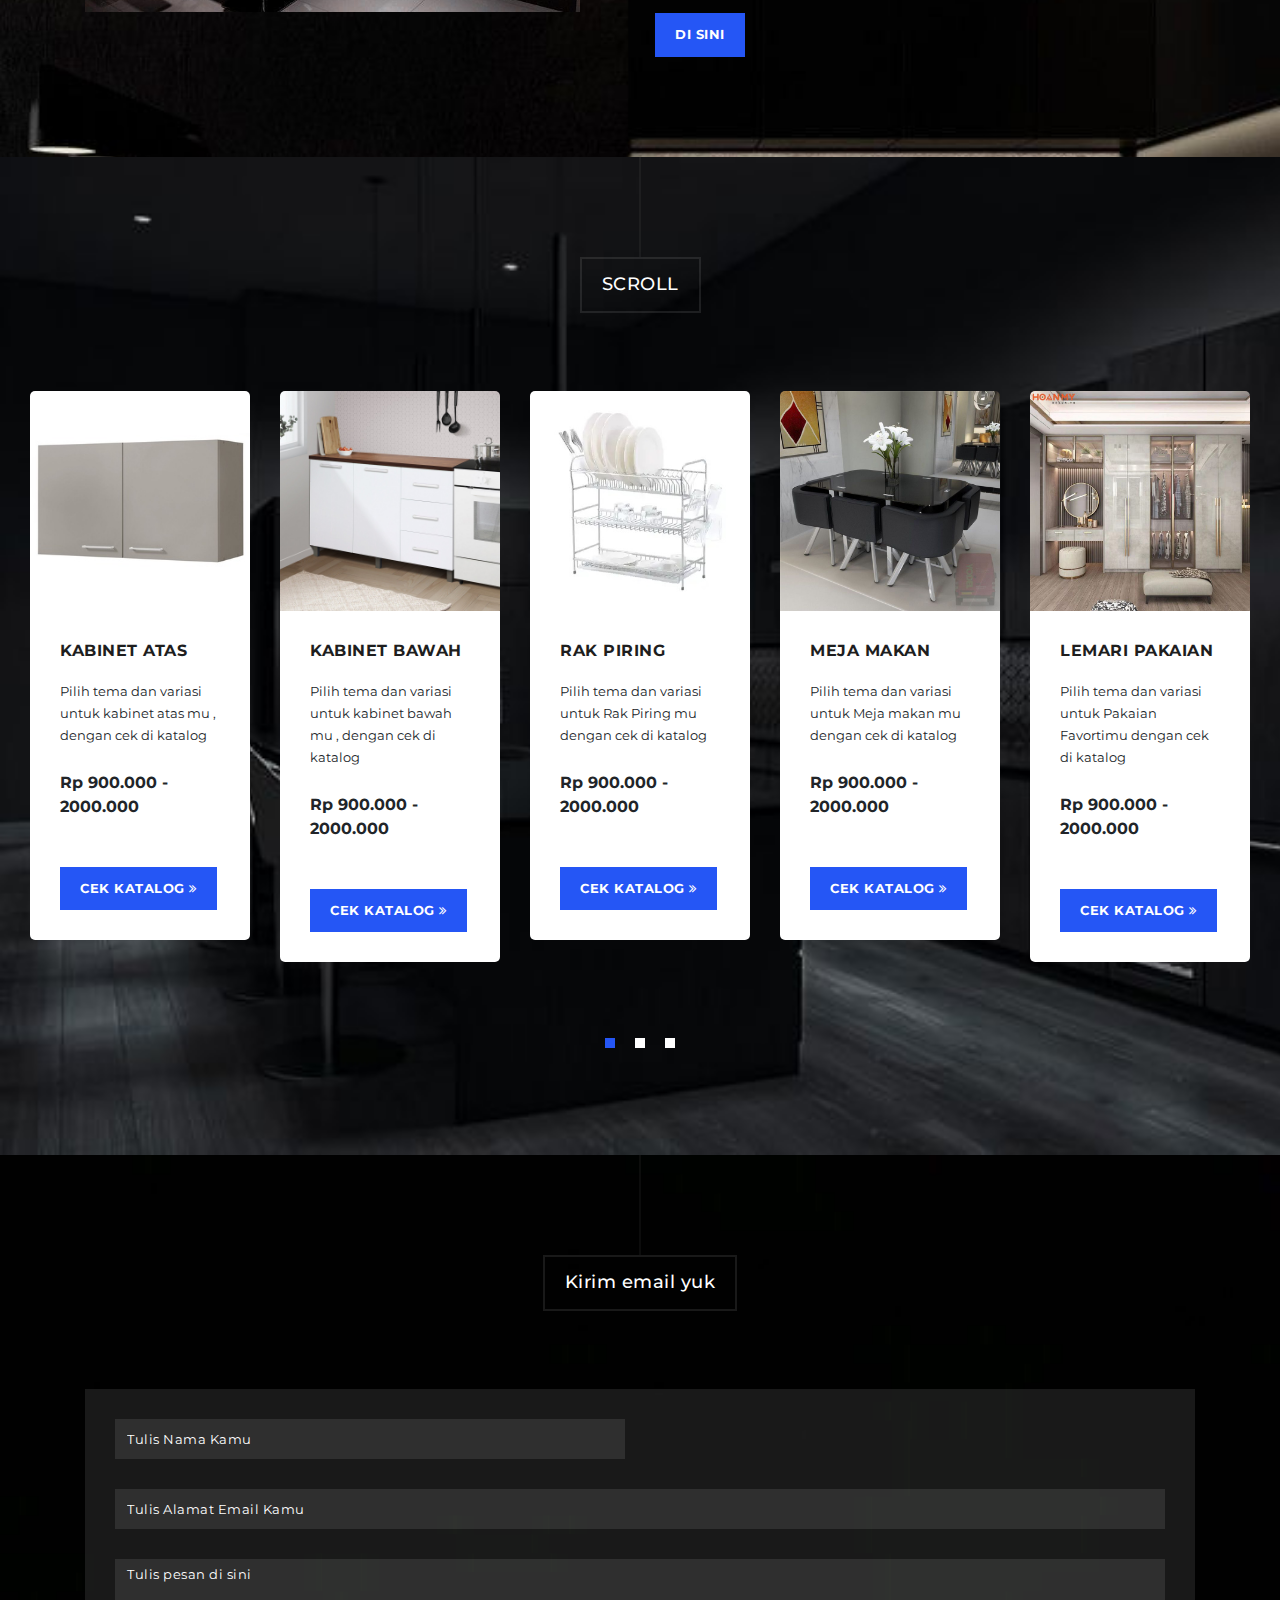
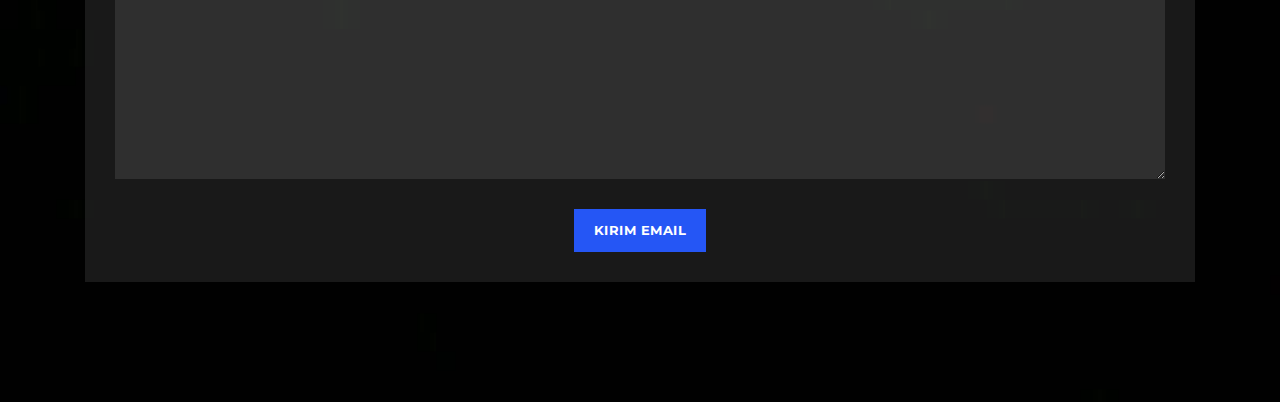
==== commit 3bc9594b: "first commit" ====
--- a/index.html
+++ b/index.html
@@ -45,9 +45,9 @@
 
     <!-- ***** Main Banner Area Start ***** -->
     <section class="section main-banner" id="top" data-section="section1">
-      <video autoplay muted loop id="bg-video">
-        <source src="/assets/images/Beautiful Interior.mp4" type="video/mp4" />
-      </video>
+      <image src="/assets/images/Black Plain.jpg" id="bg-video">
+        <source src="/assets/images/Black Plain.jpg" type="jpg" />
+      </image>
 
       <div class="video-overlay header-text">
         <div class="caption">
--- a/assets/css/templatemo-grad-school.css
+++ b/assets/css/templatemo-grad-school.css
@@ -1,3 +1,11 @@
+/*
+    
+TemplateMo 557 Grad School
+
+https://templatemo.com/tm-557-grad-school
+
+*/
+
 @import url(fontawesome.css);
 @import url("<link href="https://fonts.googleapis.com/css?family=Montserrat:100, 200, 300, 400, 500, 600, 700, 800, 900" rel="stylesheet">") ; body {
   font-family: "Montserrat", sans-serif;
@@ -6,12 +14,12 @@
 /* Basic */
 
 a {
-  color: #3cf;
+  color: rgb(22, 45, 255);
   text-decoration: none;
 }
 
 a:hover {
-  color: rgb(29, 51, 255);
+  color: rgb(24, 82, 255);
   text-decoration: none;
 }
 
@@ -120,7 +128,7 @@
   }
   nav[role="navigation"] li:hover a,
   nav[role="navigation"] li.active a {
-    color: #2541f5;
+    color: #f5a425;
   }
 
   @media screen and (min-width: 951px) {
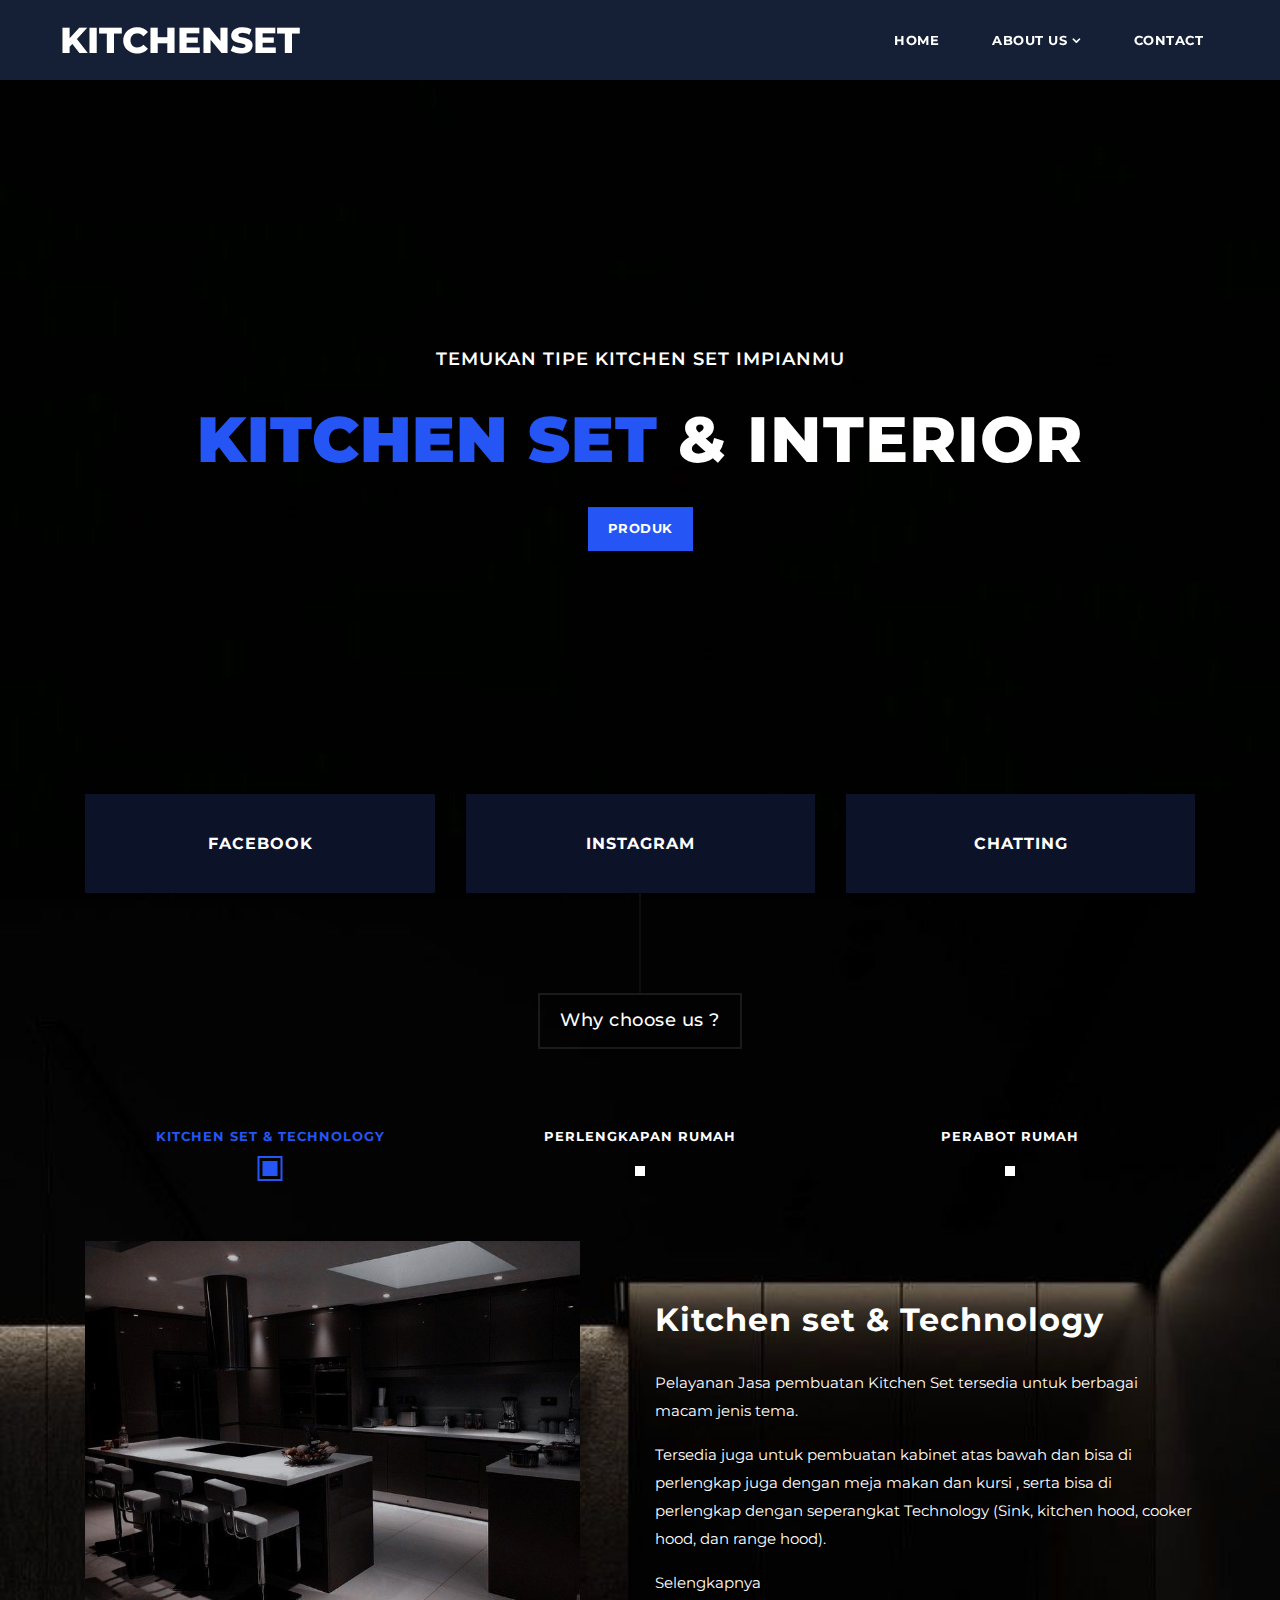
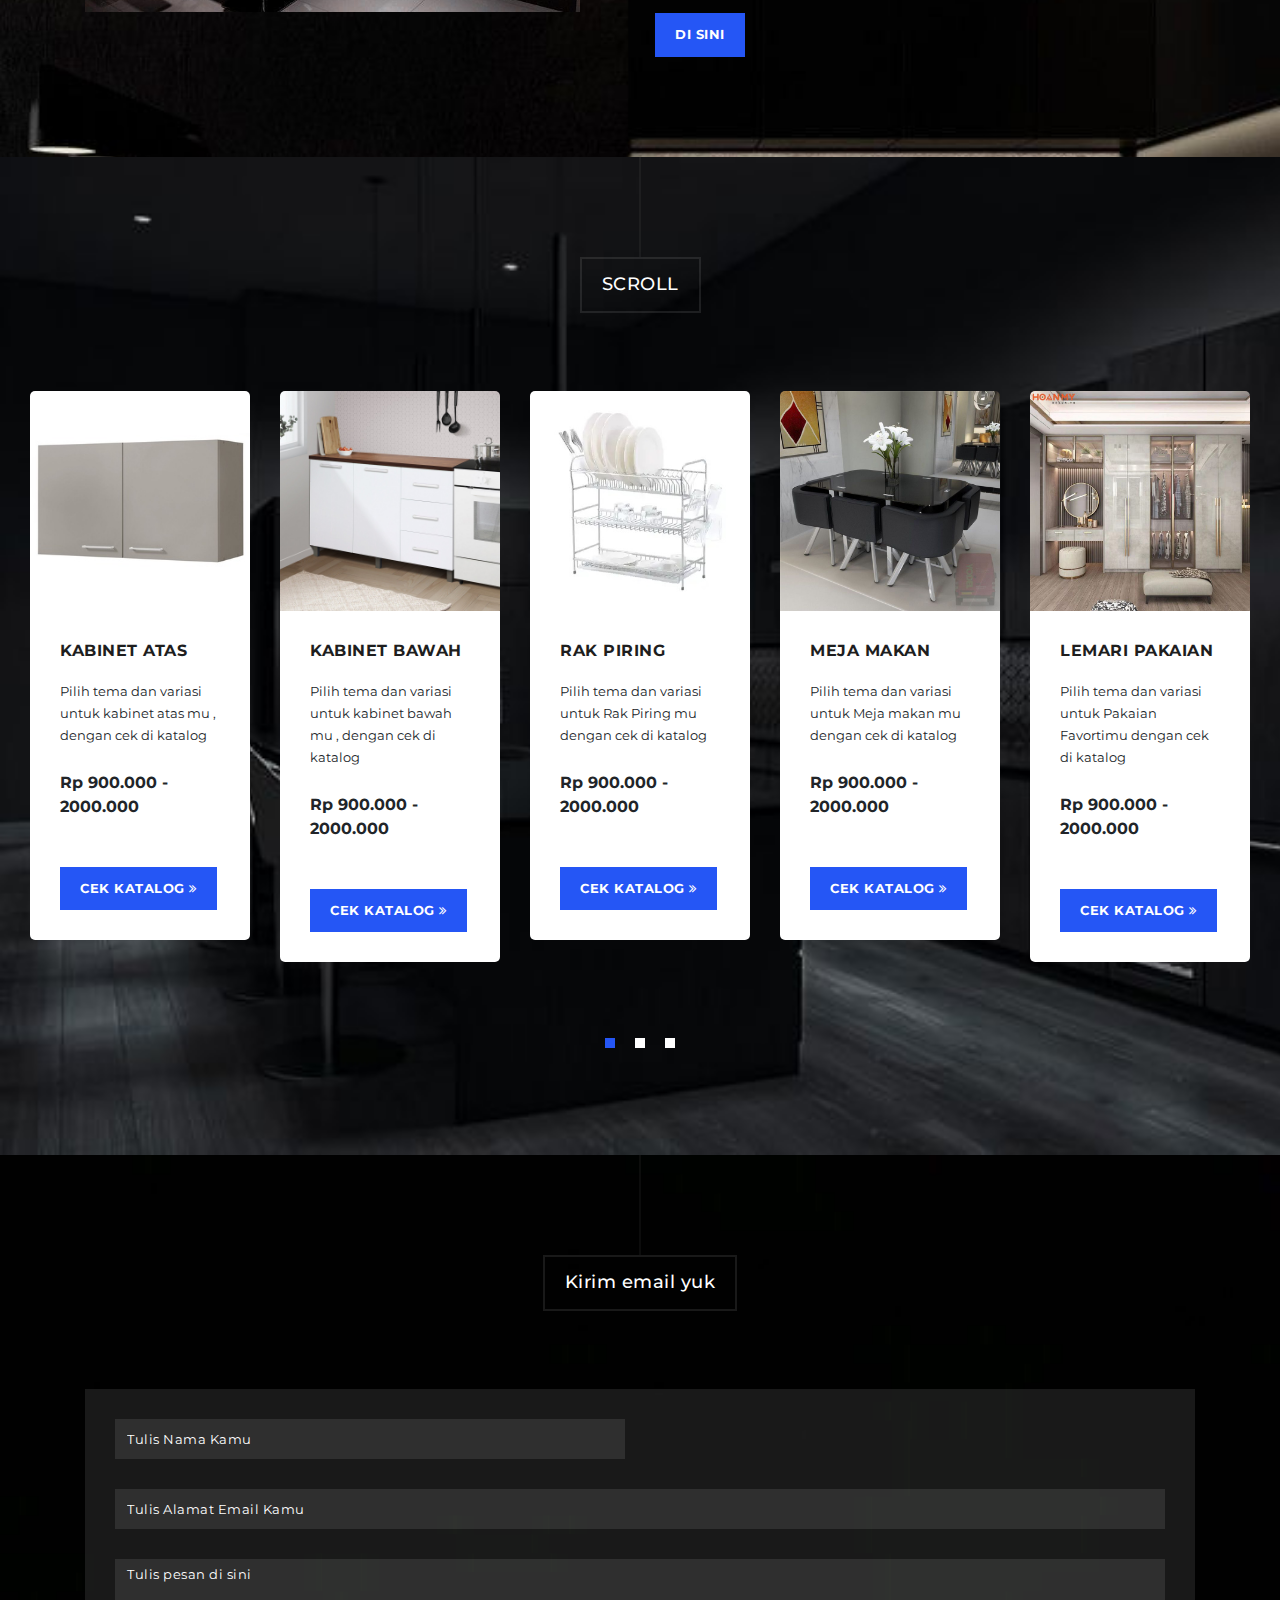
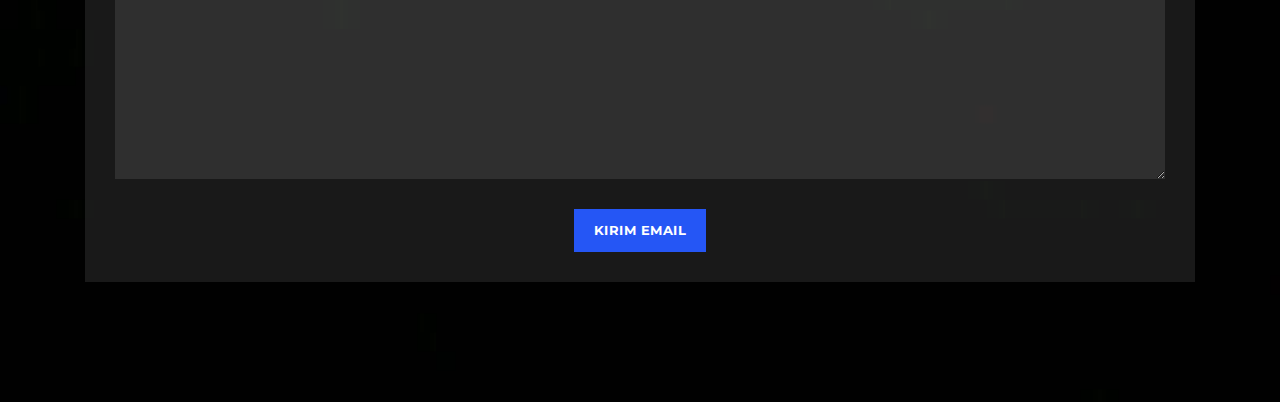
==== commit 7a32e38e: "first commit" ====
--- a/index.html
+++ b/index.html
@@ -23,7 +23,7 @@
     <!--header-->
     <header class="main-header clearfix" role="header">
       <div class="logo">
-        <a href="#"><em>RIDHO</em> KITCHENSET</a>
+        <a href="#">KITCHENSET</a>
       </div>
       <a href="#menu" class="menu-link"><i class="fa fa-bars"></i></a>
       <nav id="menu" class="main-nav" role="navigation">
@@ -49,7 +49,7 @@
         <source src="/assets/images/Black Plain.jpg" type="jpg" />
       </image>
 
-      <div class="video-overlay header-text">
+      <div class="image-overlay header-text">
         <div class="caption">
           <h6>Temukan tipe Kitchen set impianmu</h6>
           <h2><em>KITCHEN SET</em> & INTERIOR</h2>
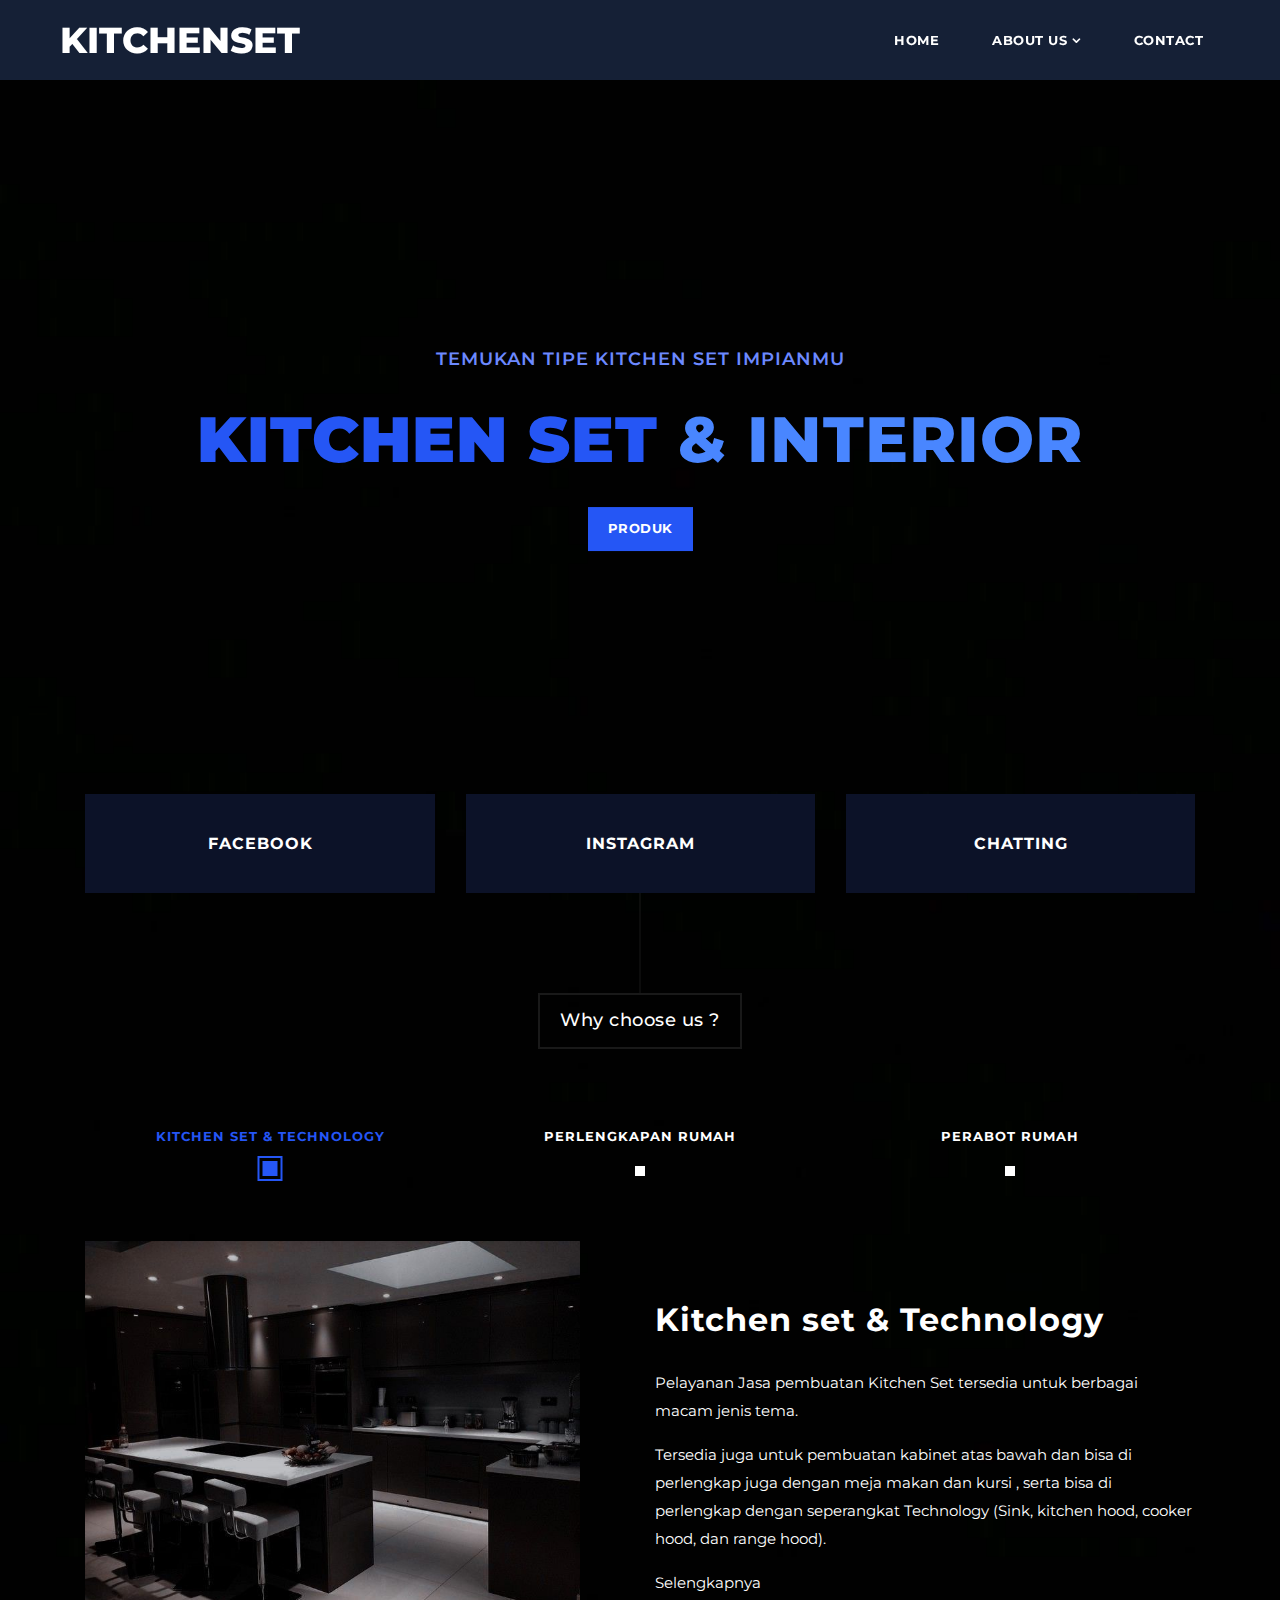
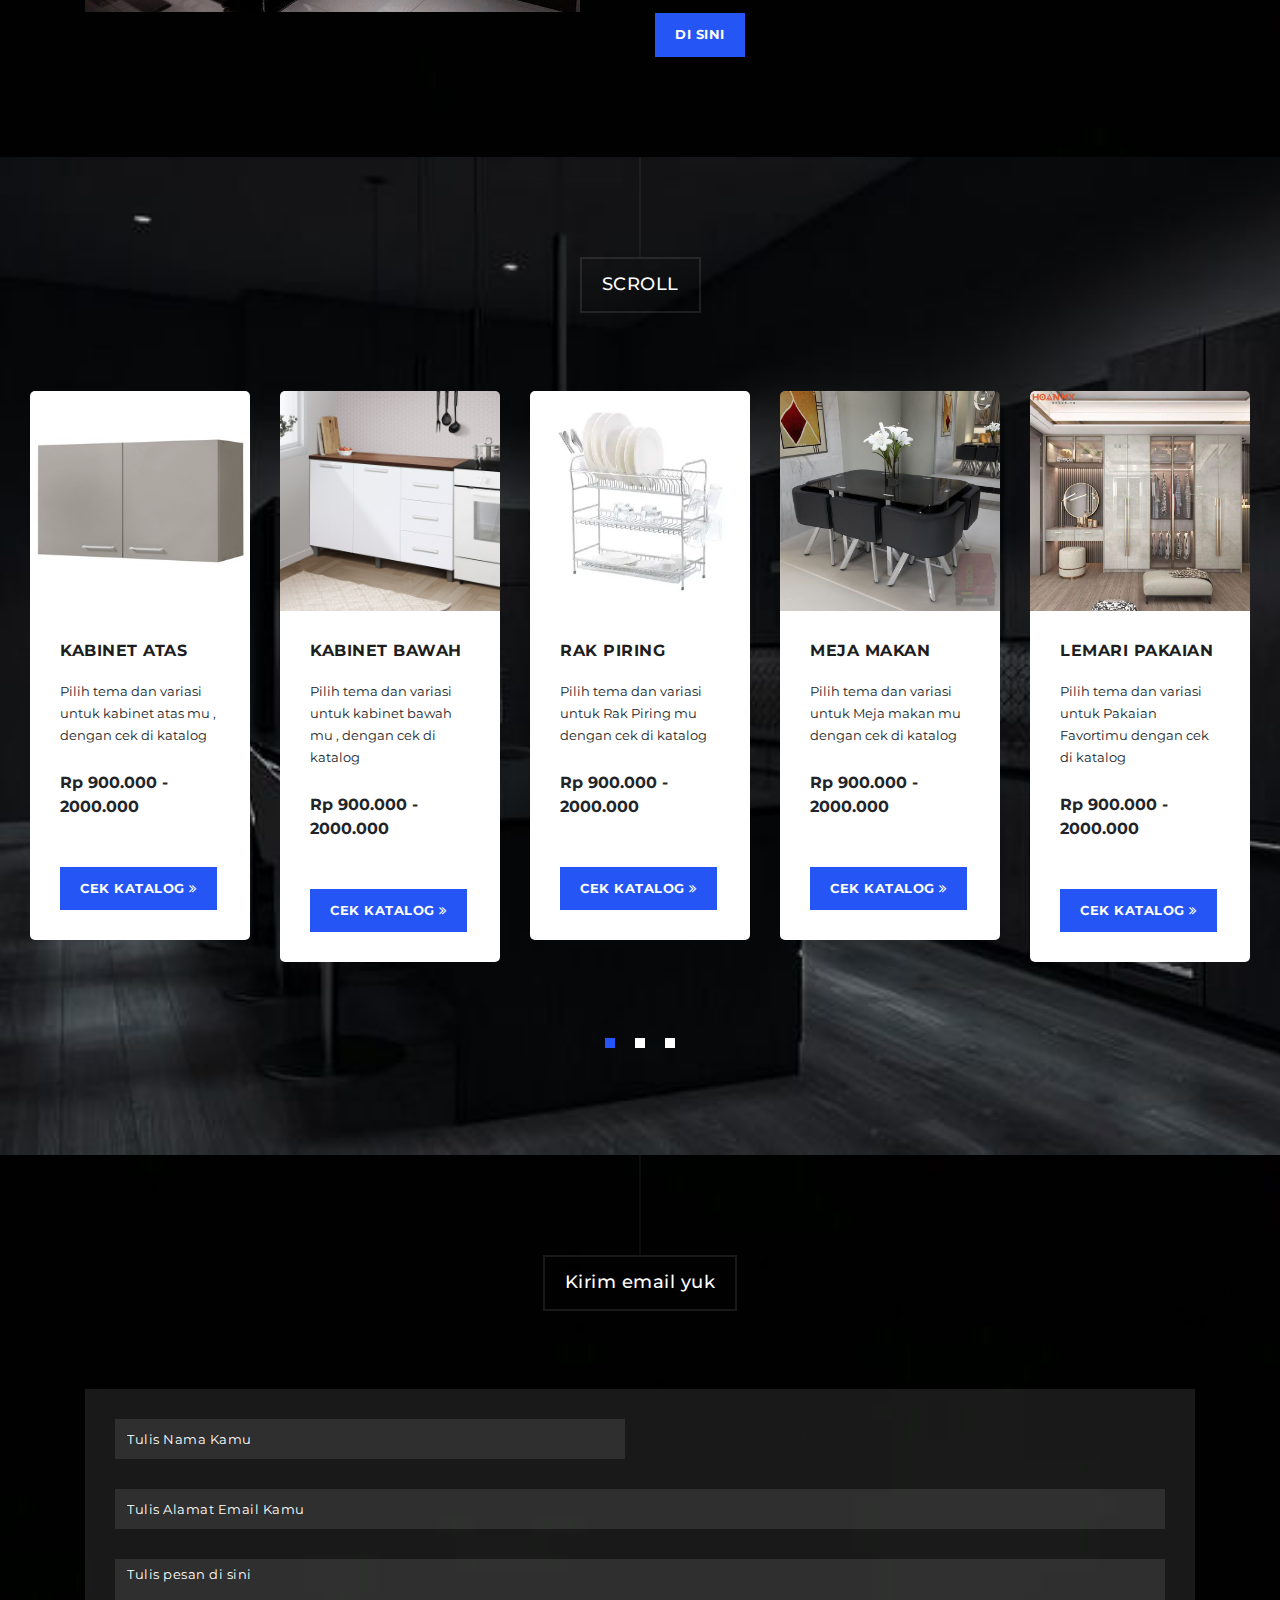
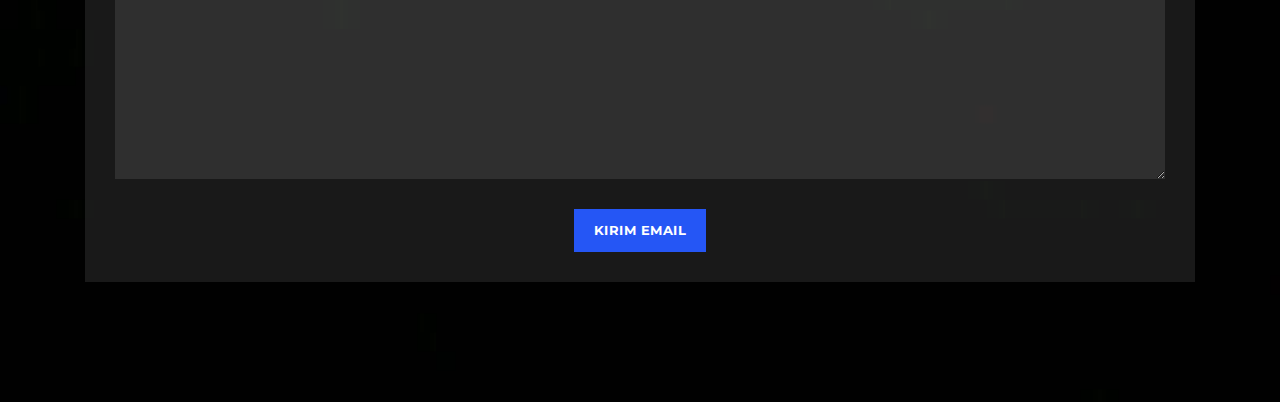
==== commit bad5f4bd: "first commit" ====
--- a/index.html
+++ b/index.html
@@ -11,6 +11,8 @@
 
     <!-- Bootstrap core CSS -->
     <link href="vendor/bootstrap/css/bootstrap.min.css" rel="stylesheet" />
+<script src="https://cdn.jsdelivr.net/npm/@popperjs/core@2.11.6/dist/umd/popper.min.js" integrity="sha384-oBqDVmMz9ATKxIep9tiCxS/Z9fNfEXiDAYTujMAeBAsjFuCZSmKbSSUnQlmh/jp3" crossorigin="anonymous"></script>
+<script src="https://cdn.jsdelivr.net/npm/bootstrap@5.2.3/dist/js/bootstrap.min.js" integrity="sha384-cuYeSxntonz0PPNlHhBs68uyIAVpIIOZZ5JqeqvYYIcEL727kskC66kF92t6Xl2V" crossorigin="anonymous"></script>
 
     <!-- Additional CSS Files -->
     <link rel="stylesheet" href="assets/css/fontawesome.css" />
--- a/assets/css/templatemo-grad-school.css
+++ b/assets/css/templatemo-grad-school.css
@@ -7,7 +7,8 @@
 */
 
 @import url(fontawesome.css);
-@import url("<link href="https://fonts.googleapis.com/css?family=Montserrat:100, 200, 300, 400, 500, 600, 700, 800, 900" rel="stylesheet">") ; body {
+@import url("<link href="https://fonts.googleapis.com/css?family=Montserrat:100, 200, 300, 400, 500, 600, 700, 800, 900" rel="stylesheet">");
+body {
   font-family: "Montserrat", sans-serif;
 }
 
@@ -19,7 +20,7 @@
 }
 
 a:hover {
-  color: rgb(24, 82, 255);
+  color: rgb(59, 108, 255);
   text-decoration: none;
 }
 
@@ -245,7 +246,7 @@
   margin-left: 0px;
   margin-bottom: 15px;
   padding-bottom: 15px;
-  border-bottom: 1px solid #121b2f;
+  border-bottom: 1px solid #000000;
 }
 
 .main-menu li .sub-menu li:first-child {
@@ -308,7 +309,7 @@
 
 .video-overlay {
   position: absolute;
-  background-color: rgba(51, 51, 51, 0.85);
+  background-color: rgba(0, 0, 0, 0.85);
   top: 0;
   left: 0;
   bottom: 7px;
@@ -329,7 +330,7 @@
   font-size: 18px;
   text-transform: uppercase;
   font-weight: 600;
-  color: #fff;
+  color: rgb(108, 137, 255);
   letter-spacing: 1px;
 }
 
@@ -339,7 +340,7 @@
   font-size: 64px;
   text-transform: uppercase;
   font-weight: 800;
-  color: #fff;
+  color: rgb(73, 134, 255);
   letter-spacing: 1px;
 }
 
@@ -400,7 +401,7 @@
 }
 
 .features-content:hover {
-  background-color:#2556f5;;
+  background-color: #2556f5;
   box-shadow: 0px 0px 30px rgba(0, 0, 0, 0.5);
 }
 
@@ -478,7 +479,7 @@
 /* Why Choosing Us */
 
 section.why-us {
-  background-image: url(../images/download\ \(12\).jpg);
+  background-image: url(../images/Black\ Plain.jpg);
   background-color: #172238;
   background-repeat: no-repeat;
   background-size: cover;
@@ -556,12 +557,12 @@
   color: #2556f5;
 }
 #tabs ul .ui-tabs-active a:after {
-  background-color:#2556f5;;
+  background-color: #2556f5;
   width: 15px;
   height: 15px;
 }
 #tabs ul .ui-tabs-active a:before {
-  border-color:#2556f5;;
+  border-color: #2556f5;
 }
 #tabs h4 {
   margin-top: 60px;
@@ -625,7 +626,7 @@
 }
 section.coming-soon .continer h4 em {
   font-style: normal;
-  color: #2556f5;;
+  color: #2556f5;
 }
 
 @media screen and (max-width: 767px) {
@@ -810,8 +811,6 @@
   margin-bottom: 25px;
 }
 
-
-
 section.courses .item .down-content .text-button-pay {
   float: right;
   display: inline-block;
@@ -884,7 +883,7 @@
 }
 section.video .left-content h4 em {
   font-style: normal;
-  color: #2556f5;;
+  color: #2556f5;
 }
 
 section.video .left-content .main-button {
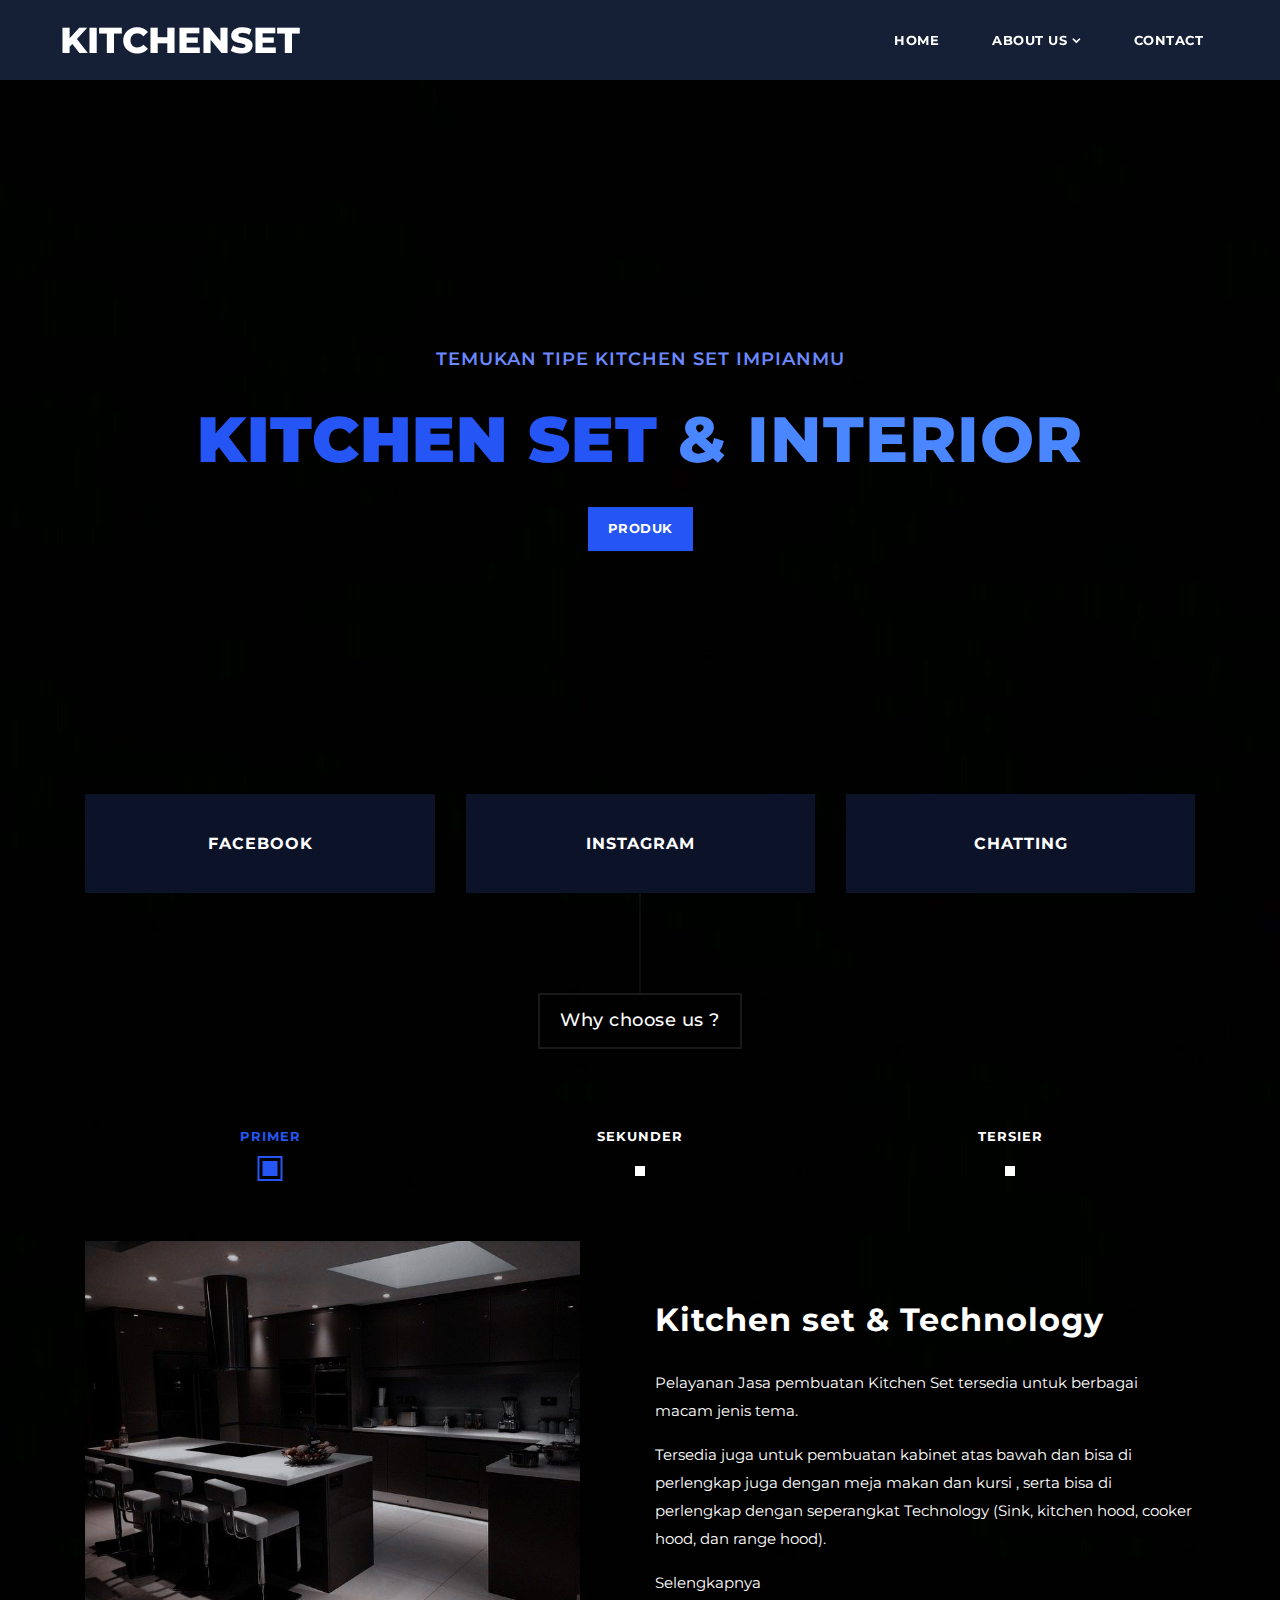
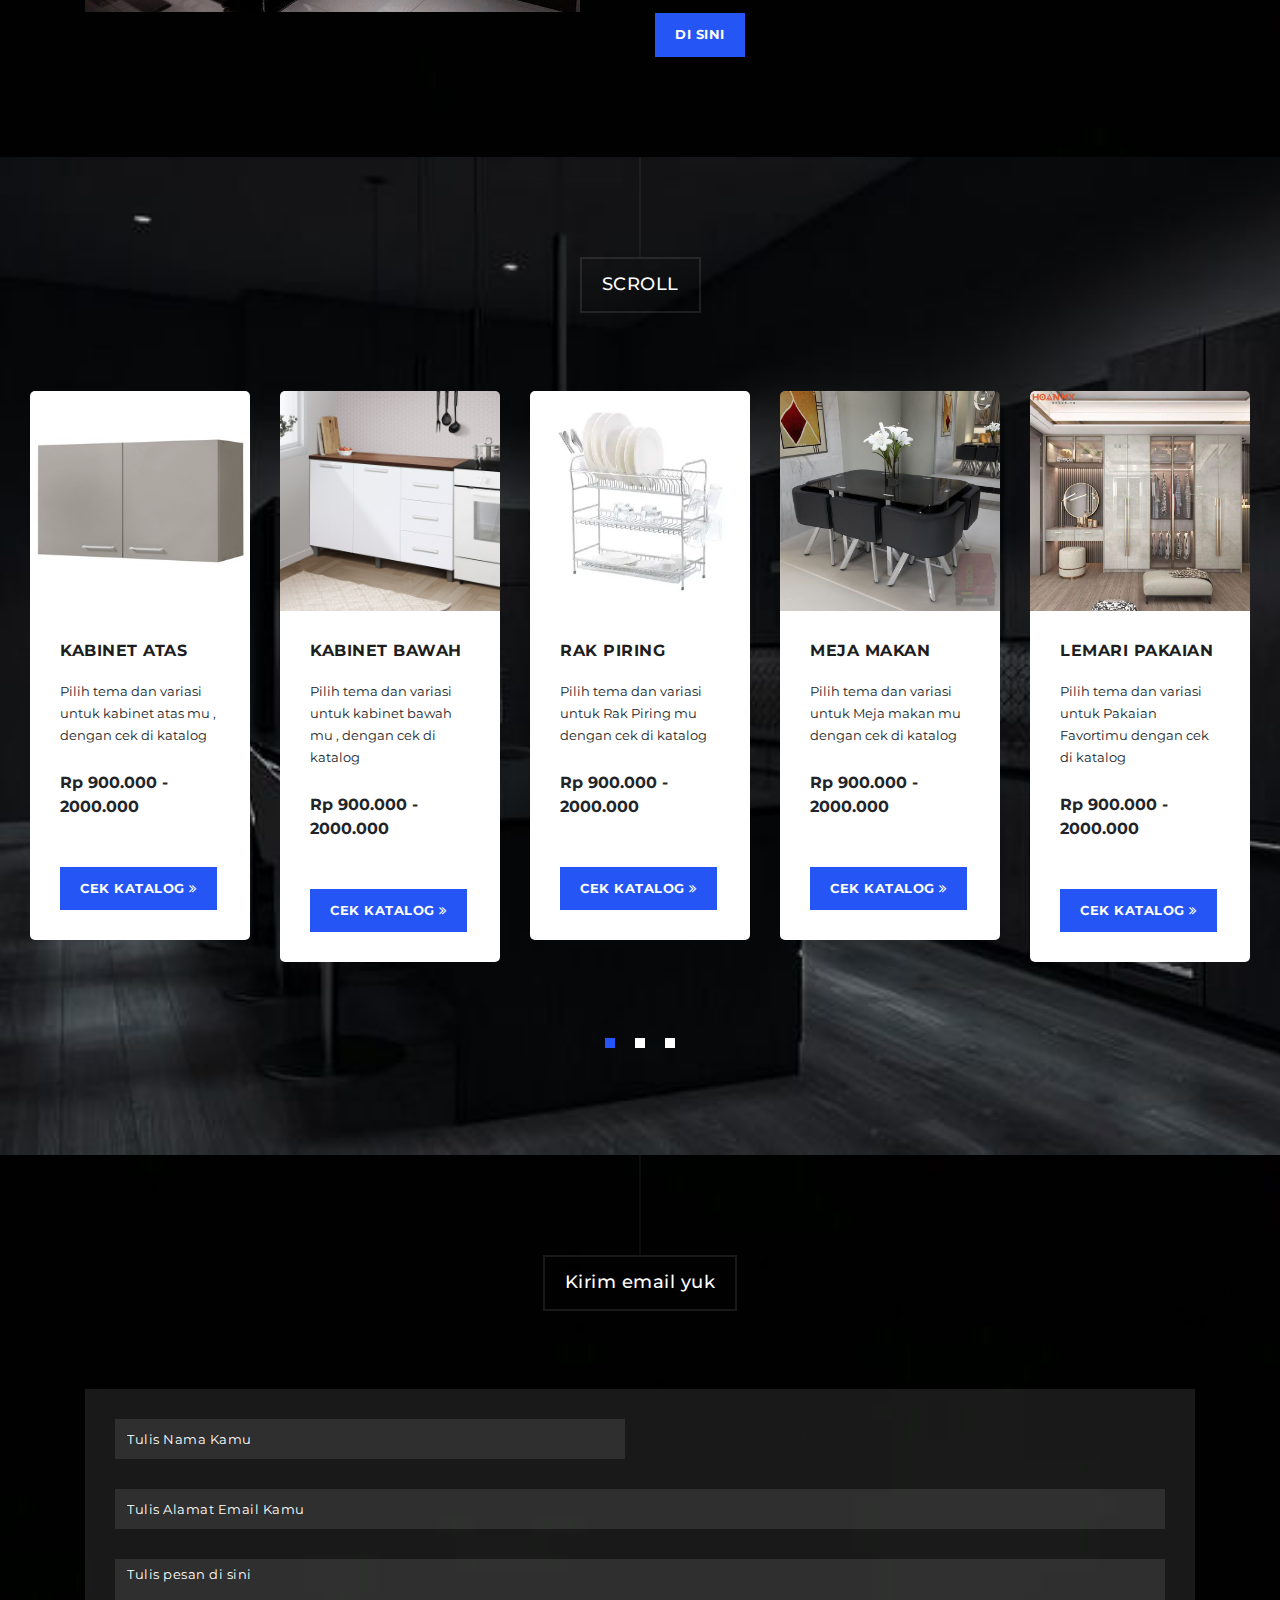
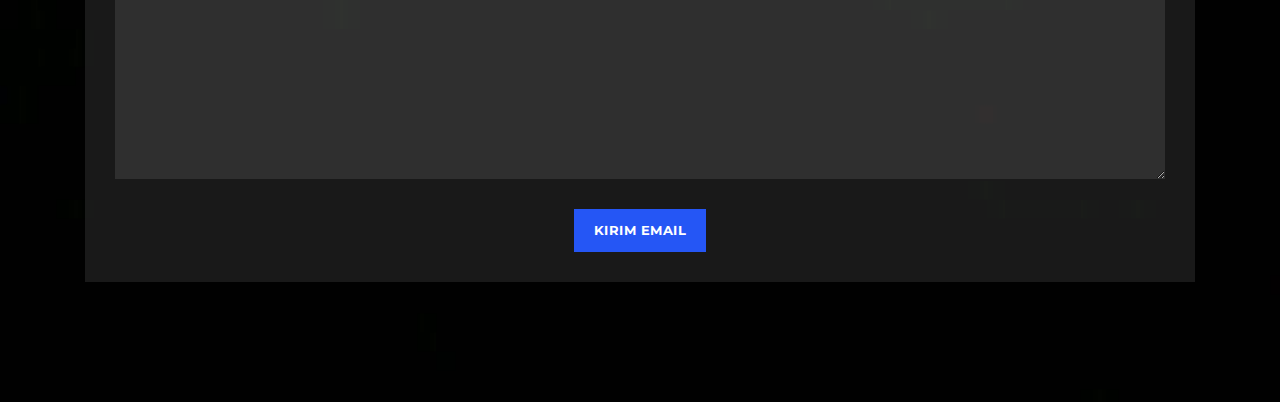
==== commit 416d0d1a: "Menambahkan modifikasi index" ====
--- a/index.html
+++ b/index.html
@@ -7,7 +7,7 @@
     <meta name="author" content="" />
     <link href="https://fonts.googleapis.com/css?family=Montserrat:100,200,300,400,500,600,700,800,900" rel="stylesheet" />
 
-    <title>Ridho Kitchen Set</title>
+    <title>Kitchen Set</title>
 
     <!-- Bootstrap core CSS -->
     <link href="vendor/bootstrap/css/bootstrap.min.css" rel="stylesheet" />
@@ -120,9 +120,9 @@
           <div class="col-md-12">
             <div id="tabs">
               <ul>
-                <li><a href="#tabs-1">Kitchen set & Technology</a></li>
-                <li><a href="#tabs-2">Perlengkapan Rumah</a></li>
-                <li><a href="#tabs-3">Perabot rumah</a></li>
+                <li><a href="#tabs-1">Primer</a></li>
+                <li><a href="#tabs-2">Sekunder</a></li>
+                <li><a href="#tabs-3">Tersier</a></li>
               </ul>
               <section class='tabs-content'>
                 <article id='tabs-1'>
@@ -148,7 +148,7 @@
                       <img src="assets/images/0 Meu iscript.jpg" alt="">
                     </div>
                     <div class="col-md-6">
-                      <h4>Top Perlengkapan Rumah</h4>
+                      <h4>Perlengkapan Rumah</h4>
                       <p>Tersedia juga Perlengkapan Rumah.</p> 
                       <p>Terutama meja rias , Lemari , meja belajar , Meja makan , kursi , Kabinet Buku , Rak Sepatu , dll</p>
                     </div>
